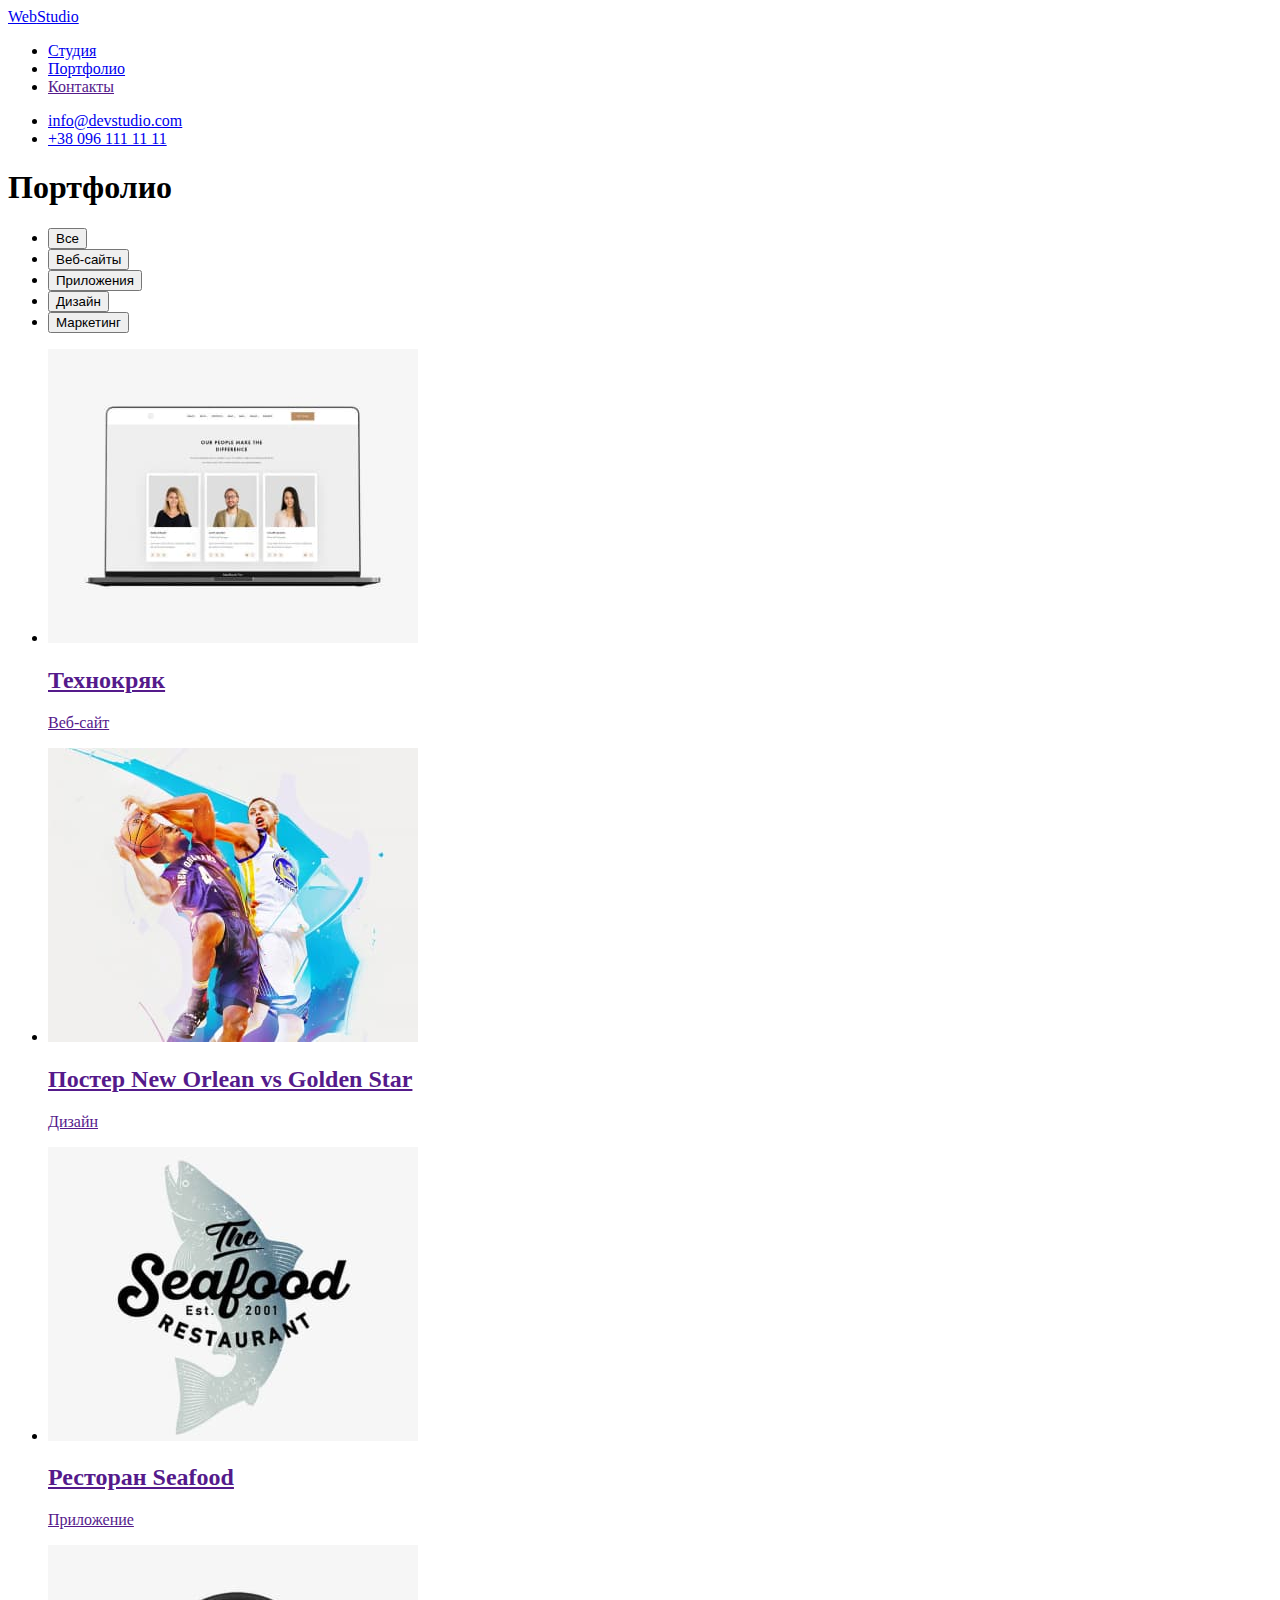
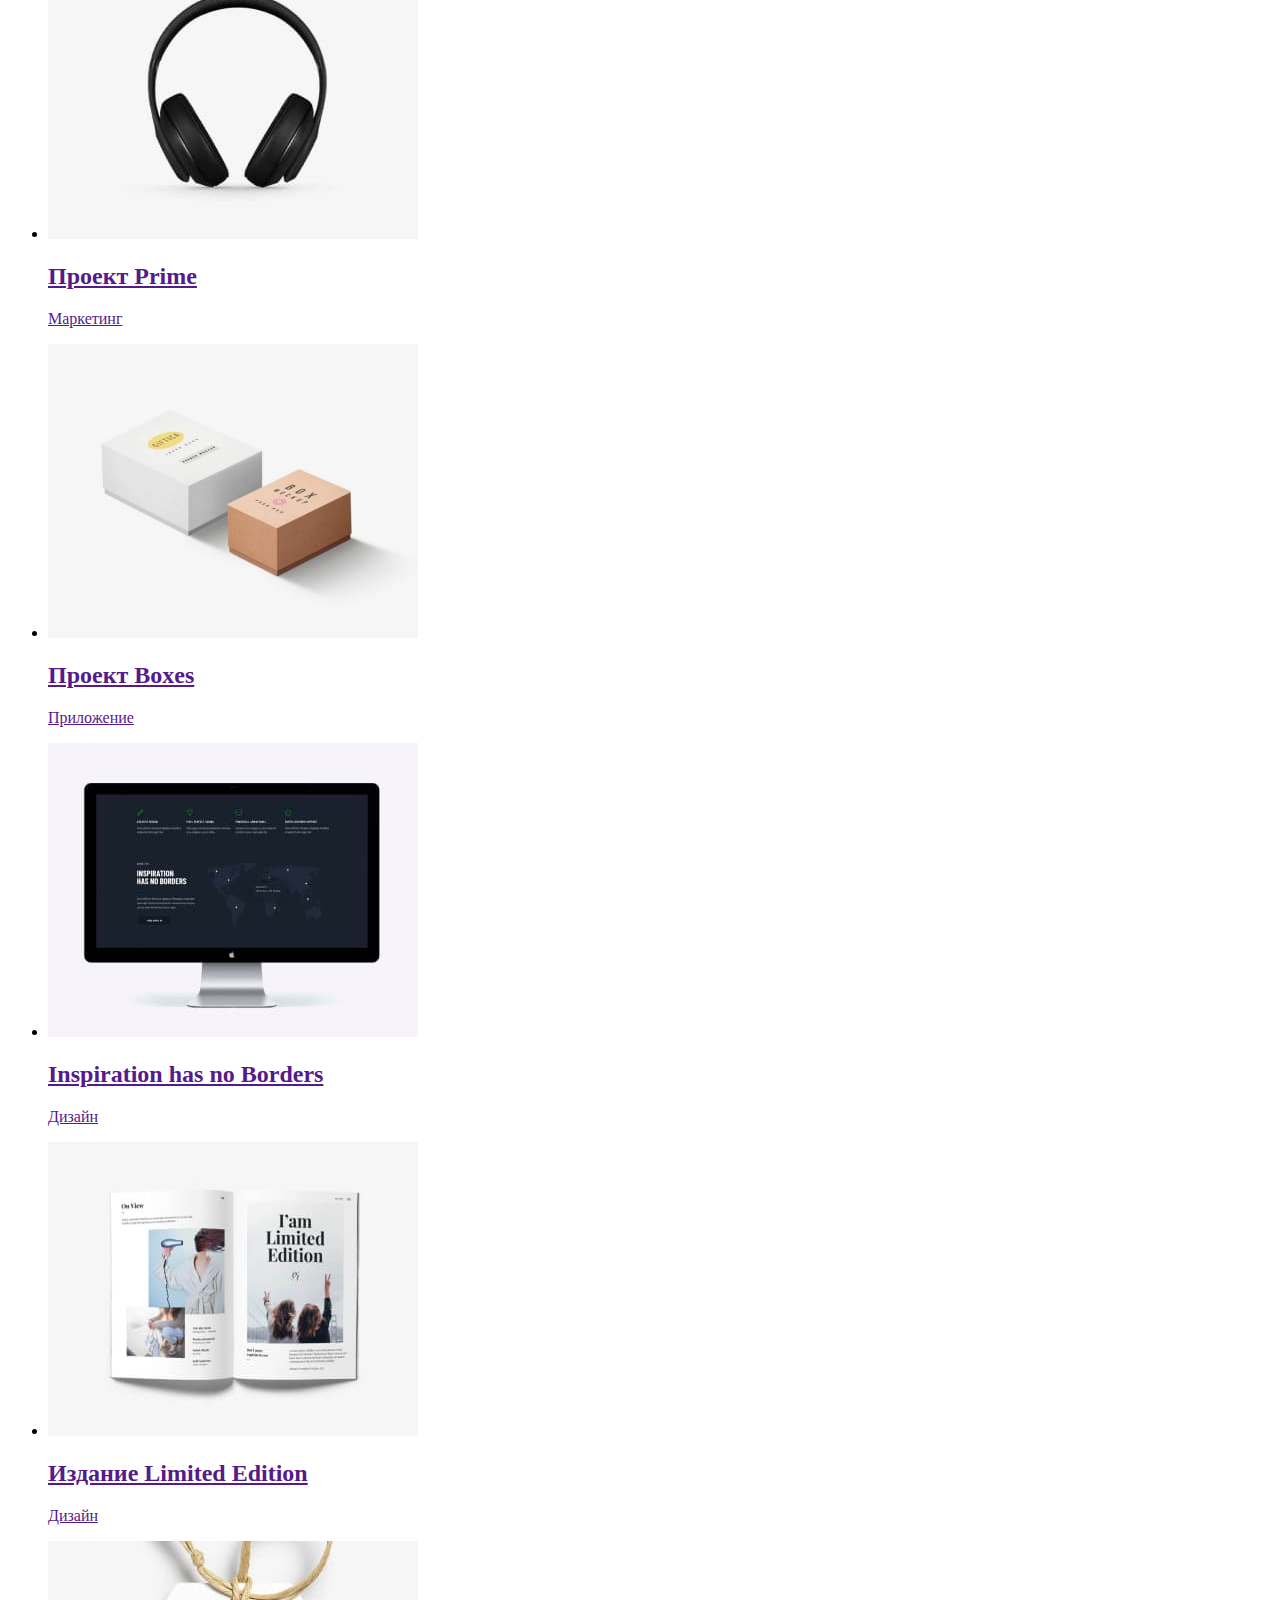
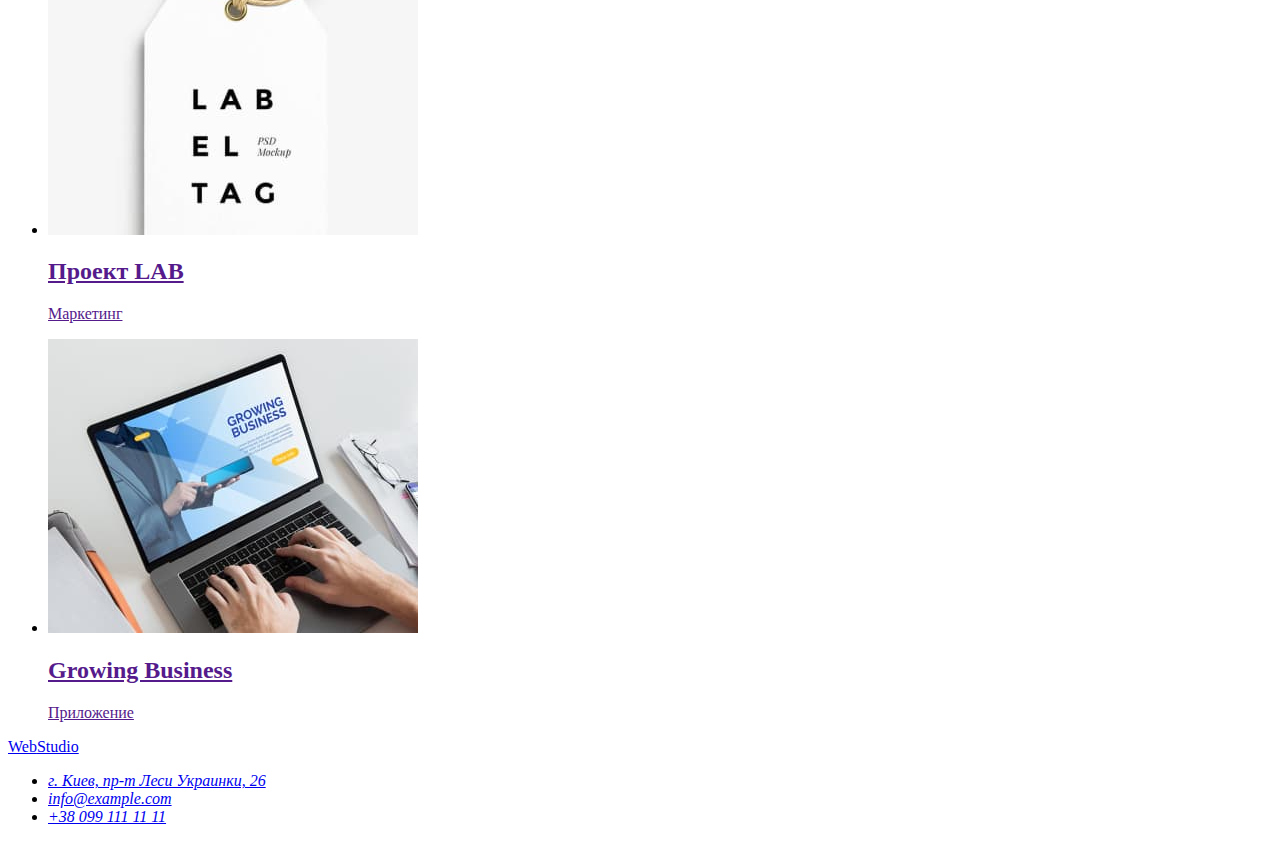
==== portfolio.html @ 1b25c37c "Расписано классы для всех элементов" ====
<!DOCTYPE html>
<html lang="ru">

<head>
    <meta charset="UTF-8">
    <meta http-equiv="X-UA-Compatible" content="IE=edge">
    <meta name="viewport" content="width=device-width, initial-scale=1.0">
    <title>WebStudio</title>
    <link rel="preconnect" href="https://fonts.googleapis.com">
    <link rel="preconnect" href="https://fonts.gstatic.com" crossorigin>
    <link
        href="https://fonts.googleapis.com/css2?family=Raleway:wght@700&family=Roboto:wght@400;500;700;900&display=swap"
        rel="stylesheet">
    <link rel="stylesheet" href="./css/index.css">

</head>

<header>
    <nav>
        <a href="./index.html" class="logo"><span class="logo-sab">Web</span>Studio</a>
        <ul class="nav">
            <li>
                <a href="./index.html">Студия</a>
            </li>
            <li>
                <a href="./portfolio.html">Портфолио</a>
            </li>
            <li>
                <a href="">Контакты</a>
            </li>
        </ul>
    </nav>

    <ul class="info-head">
        <li>
            <a href="mailto:info@devstudio.com">info@devstudio.com</a>
        </li>
        <li>
            <a href="tel:+380961111111">+38 096 111 11 11</a>
        </li>
    </ul>
</header>

<main>
    <h1 class="portf-title">Портфолио</h1>
    <ul>
        <li><button type="button" class="portf-button">Все</button></li>
        <li><button type="button" class="portf-button">Веб-сайты</button></li>
        <li><button type="button" class="portf-button">Приложения</button></li>
        <li><button type="button" class="portf-button">Дизайн</button></li>
        <li><button type="button" class="portf-button">Маркетинг</button></li>
    </ul>
    <ul class="portf-work">
        <li>
            <a href=""><img src="./images/port1.jpg" alt="Ноутбук">
            <h2 class="portf-work-title">Технокряк</h2>
            <p class="portf-work-text">Веб-сайт</p></a>
           
        </li>
        <li>
            <a href=""><img src="./images/port2.jpg" alt="Баскотболисты">
                <h2 class="portf-work-title">Постер New Orlean vs Golden Star</h2>
                <p class="portf-work-text">Дизайн</p>
            </a>
        </li>
        <li>
            <a href=""><img src="./images/port3.jpg" alt="Лосось">
                <h2 class="portf-work-title">Ресторан Seafood</h2>
                <p class="portf-work-text">Приложение</p>
            </a>
        </li>
        <li>
            <a href=""><img src="./images/port4.jpg" alt="Нуашники">
                <h2 class="portf-work-title">Проект Prime</h2>
                <p class="portf-work-text">Маркетинг</p>
            </a>
        </li>
        <li>
            <a href=""><img src="./images/port5.jpg" alt="Две коробки">
                <h2 class="portf-work-title">Проект Boxes</h2>
                <p class="portf-work-text">Приложение</p>
            </a>
        </li>
        <li>
            <a href=""><img src="./images/port6.jpg" alt="iMac">
                <h2 class="portf-work-title">Inspiration has no Borders</h2>
                <p class="portf-work-text">Дизайн</p>
            </a>
        </li>
        <li>
            <a href=""><img src="./images/port7.jpg" alt="Книга">
                <h2 class="portf-work-title">Издание Limited Edition</h2>
                <p class="portf-work-text">Дизайн</p>
            </a>
        </li>
        <li>
            <a href=""><img src="./images/port8.jpg" alt="Лейбочка">
                <h2 class="portf-work-title">Проект LAB</h2>
                <p class="portf-work-text">Маркетинг</p>
            </a>
        </li>
        <li>
            <a href=""><img src="./images/port9.jpg" alt="Ноутбук">
                <h2 class="portf-work-title">Growing Business</h2>
                <p class="portf-work-text">Приложение</p>
            </a>
        </li>
    </ul>
</main>

<footer>
<footer>
    <a href="./index.html" class="logo"><span class="logo-sab">Web</span>Studio</a>
    <address>
        <ul class="info-footer">
            <li>
                <a href="https://goo.gl/maps/7jGC1GVGxhmo8S818" target="_blank" rel="noopener noreferrer nofollow ">г.
                    Киев, пр-т Леси Украинки, 26</a>
            </li>
            <li>
                <a href="mailto:info@example.com">info@example.com</a>
            </li>
            <li>
                <a href="tel:+380991111111">+38 099 111 11 11</a>
            </li>
        </ul>
    </address>
</footer>
         
       
</html>
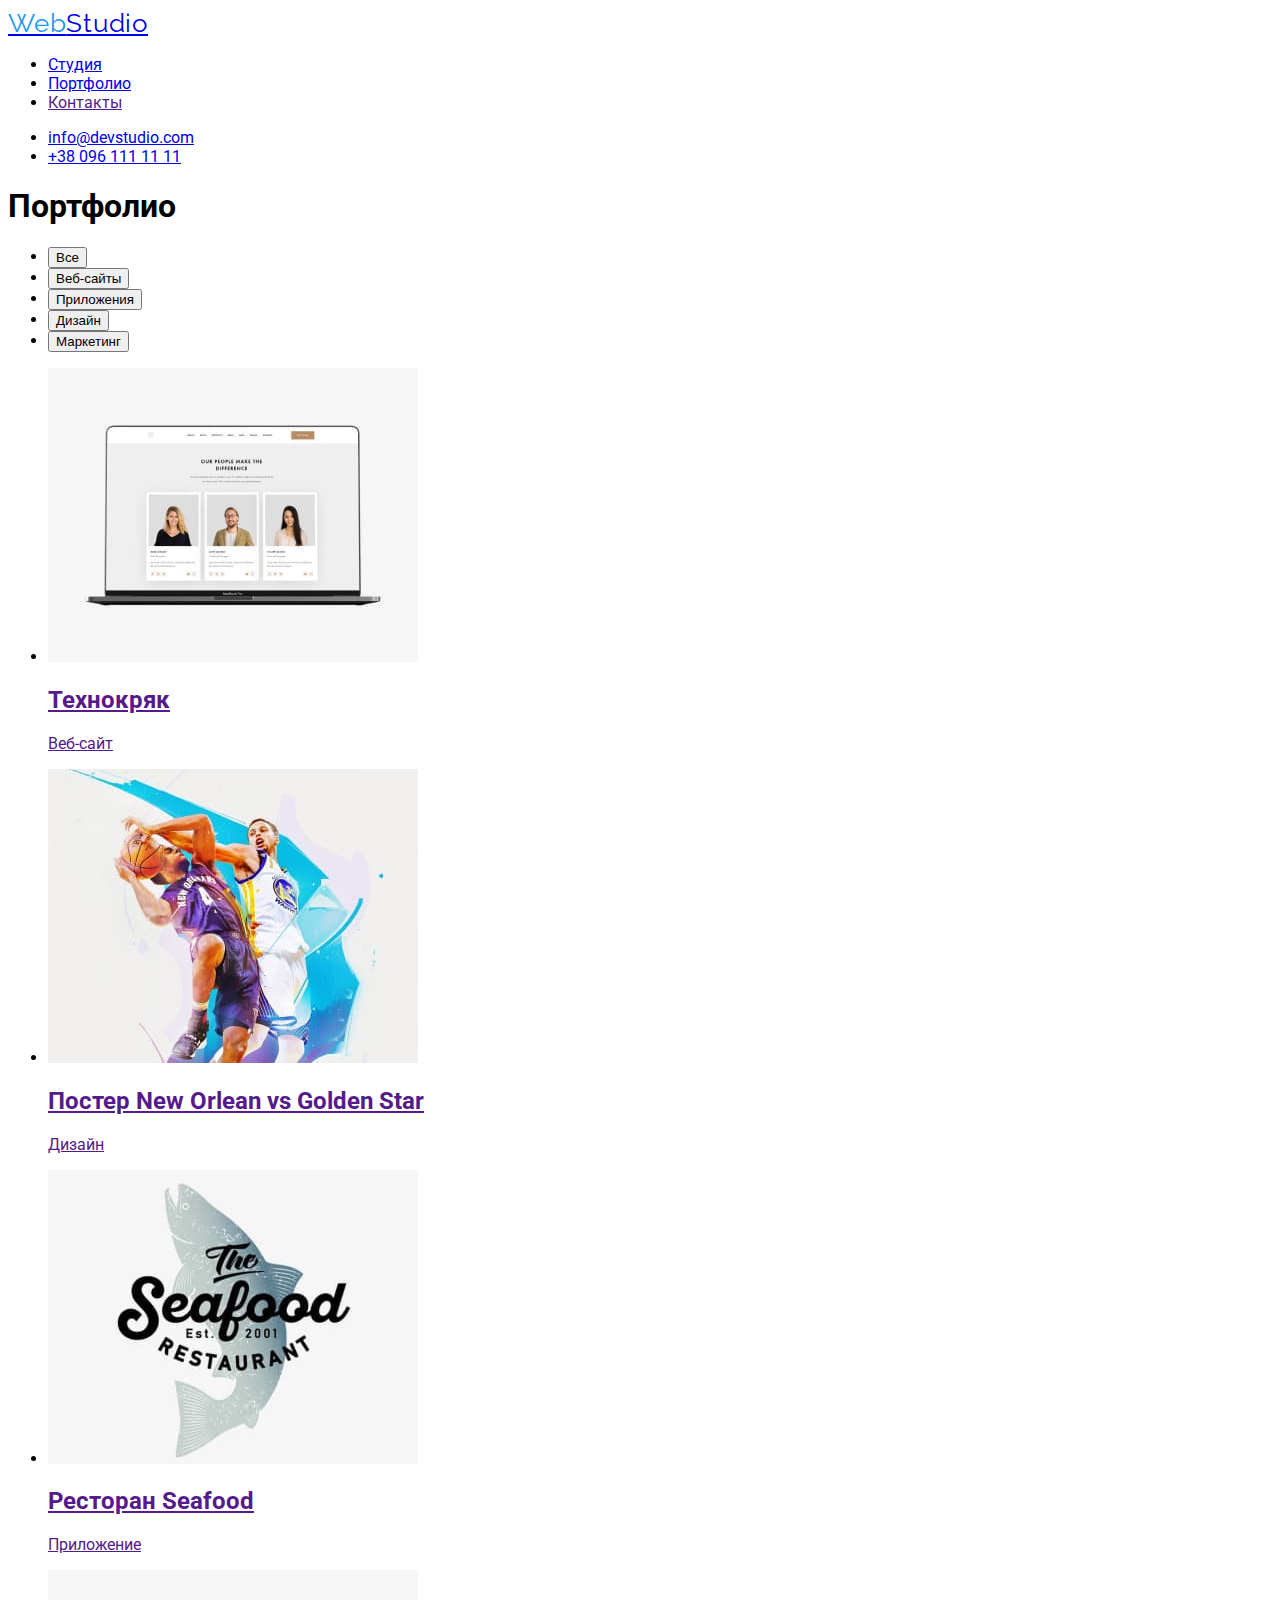
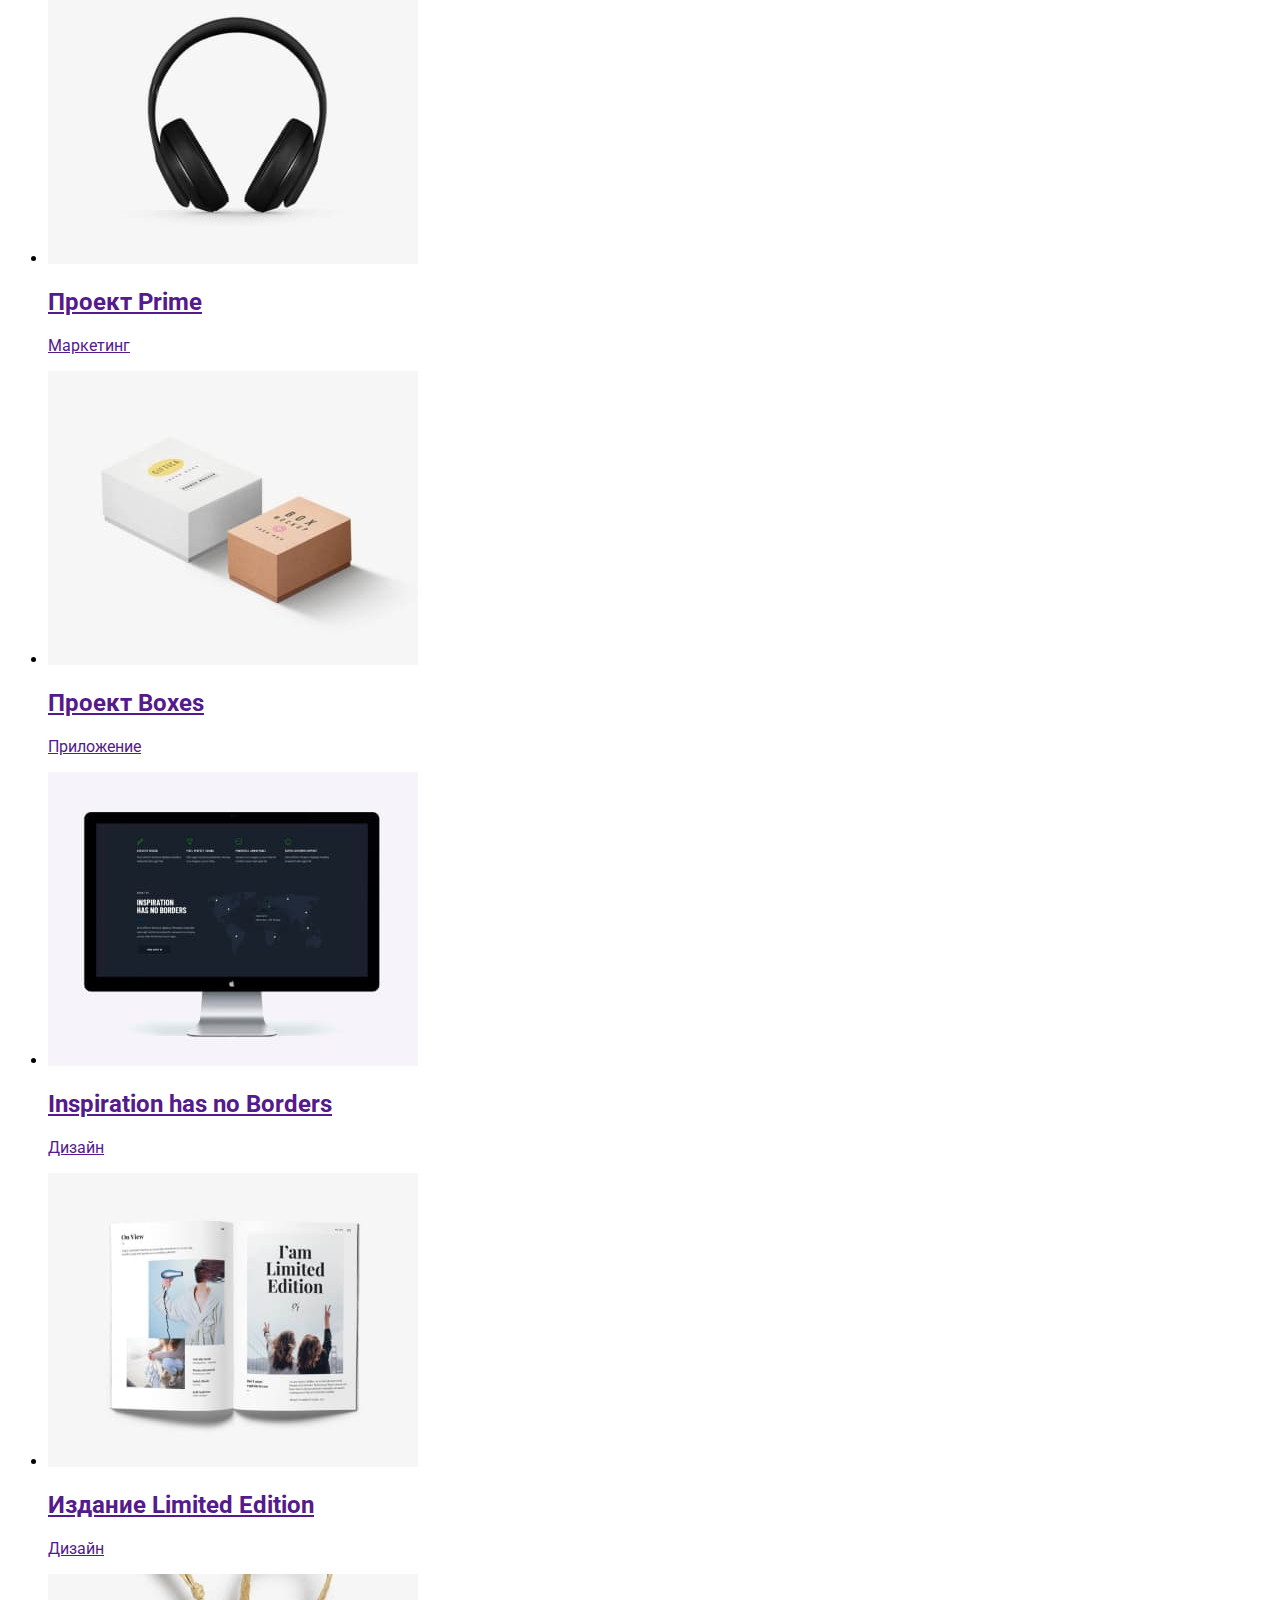
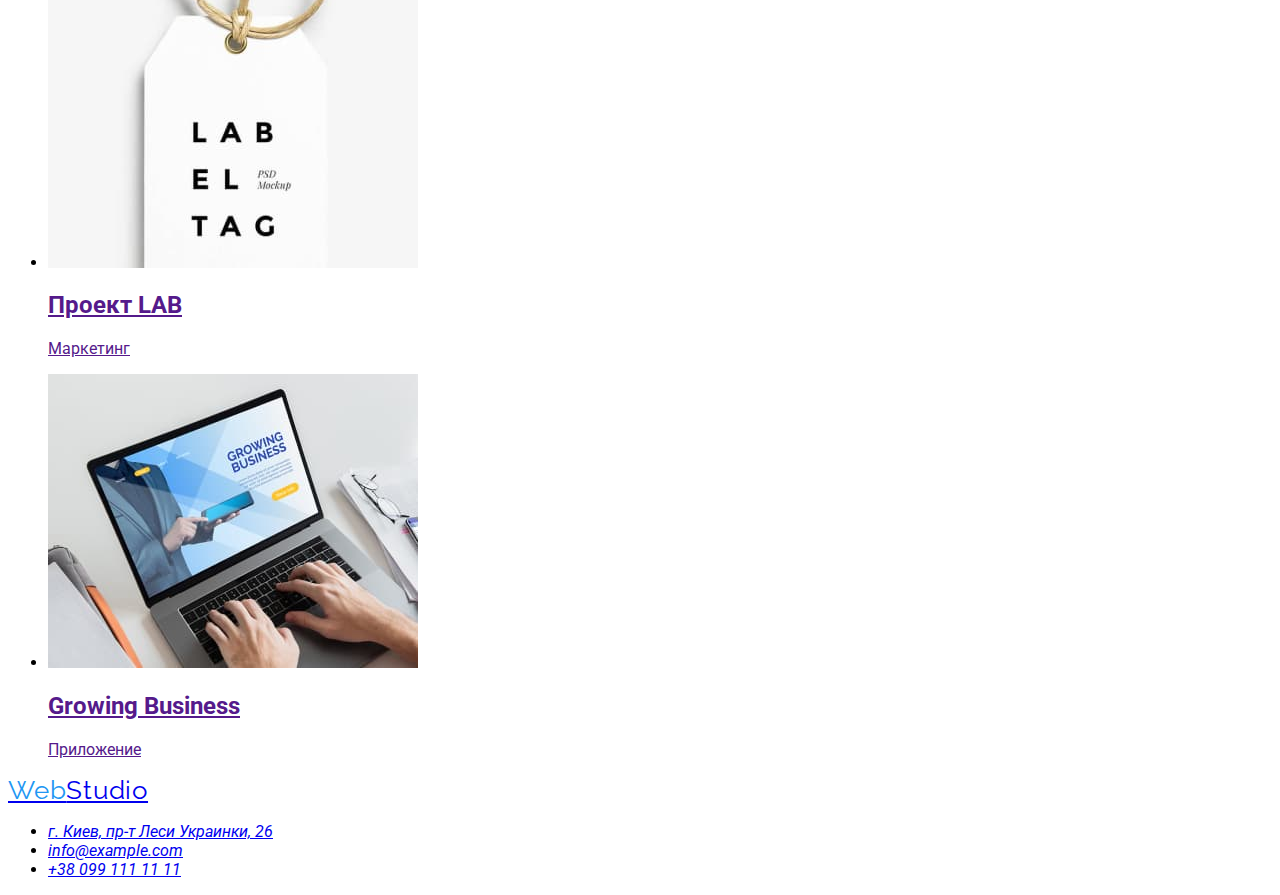
==== commit 9f1ece1d: "Добавление оформление для текстов и линков" ====
--- a/portfolio.html
+++ b/portfolio.html
@@ -11,7 +11,7 @@
     <link
         href="https://fonts.googleapis.com/css2?family=Raleway:wght@700&family=Roboto:wght@400;500;700;900&display=swap"
         rel="stylesheet">
-    <link rel="stylesheet" href="./css/index.css">
+    <link rel="stylesheet" href="./css/styles.css">
 
 </head>
 
--- a/css/styles.css
+++ b/css/styles.css
@@ -0,0 +1,16 @@
+body {
+  background-color: #fff;
+  font-family: 'Roboto', sans-serif;
+}
+.logo {
+  font-family: 'Raleway', sans-serif;
+  font-size: 26px;
+  line-height: calc(31 / 26);
+  letter-spacing: 0.03em;
+}
+.logo-sab {
+  color: #2196f3;
+}
+.link {
+  text-decoration: none;
+}
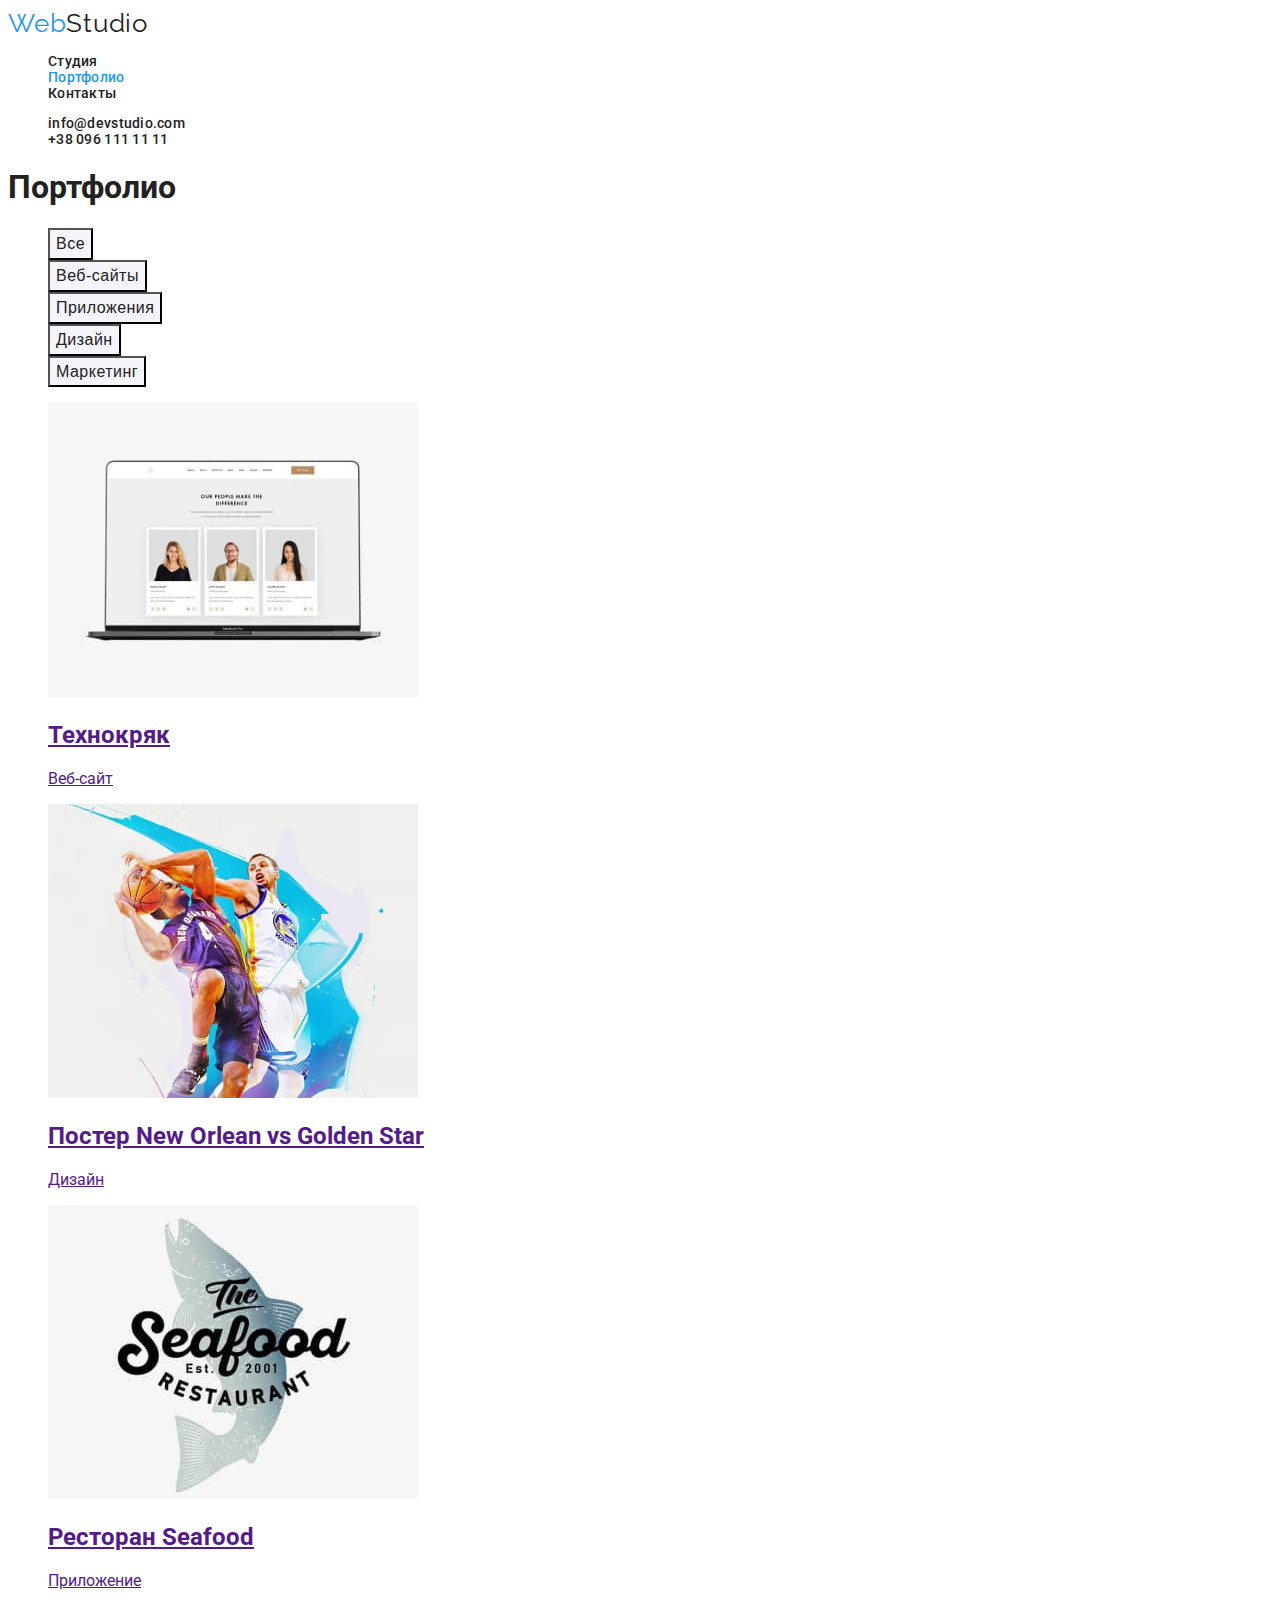
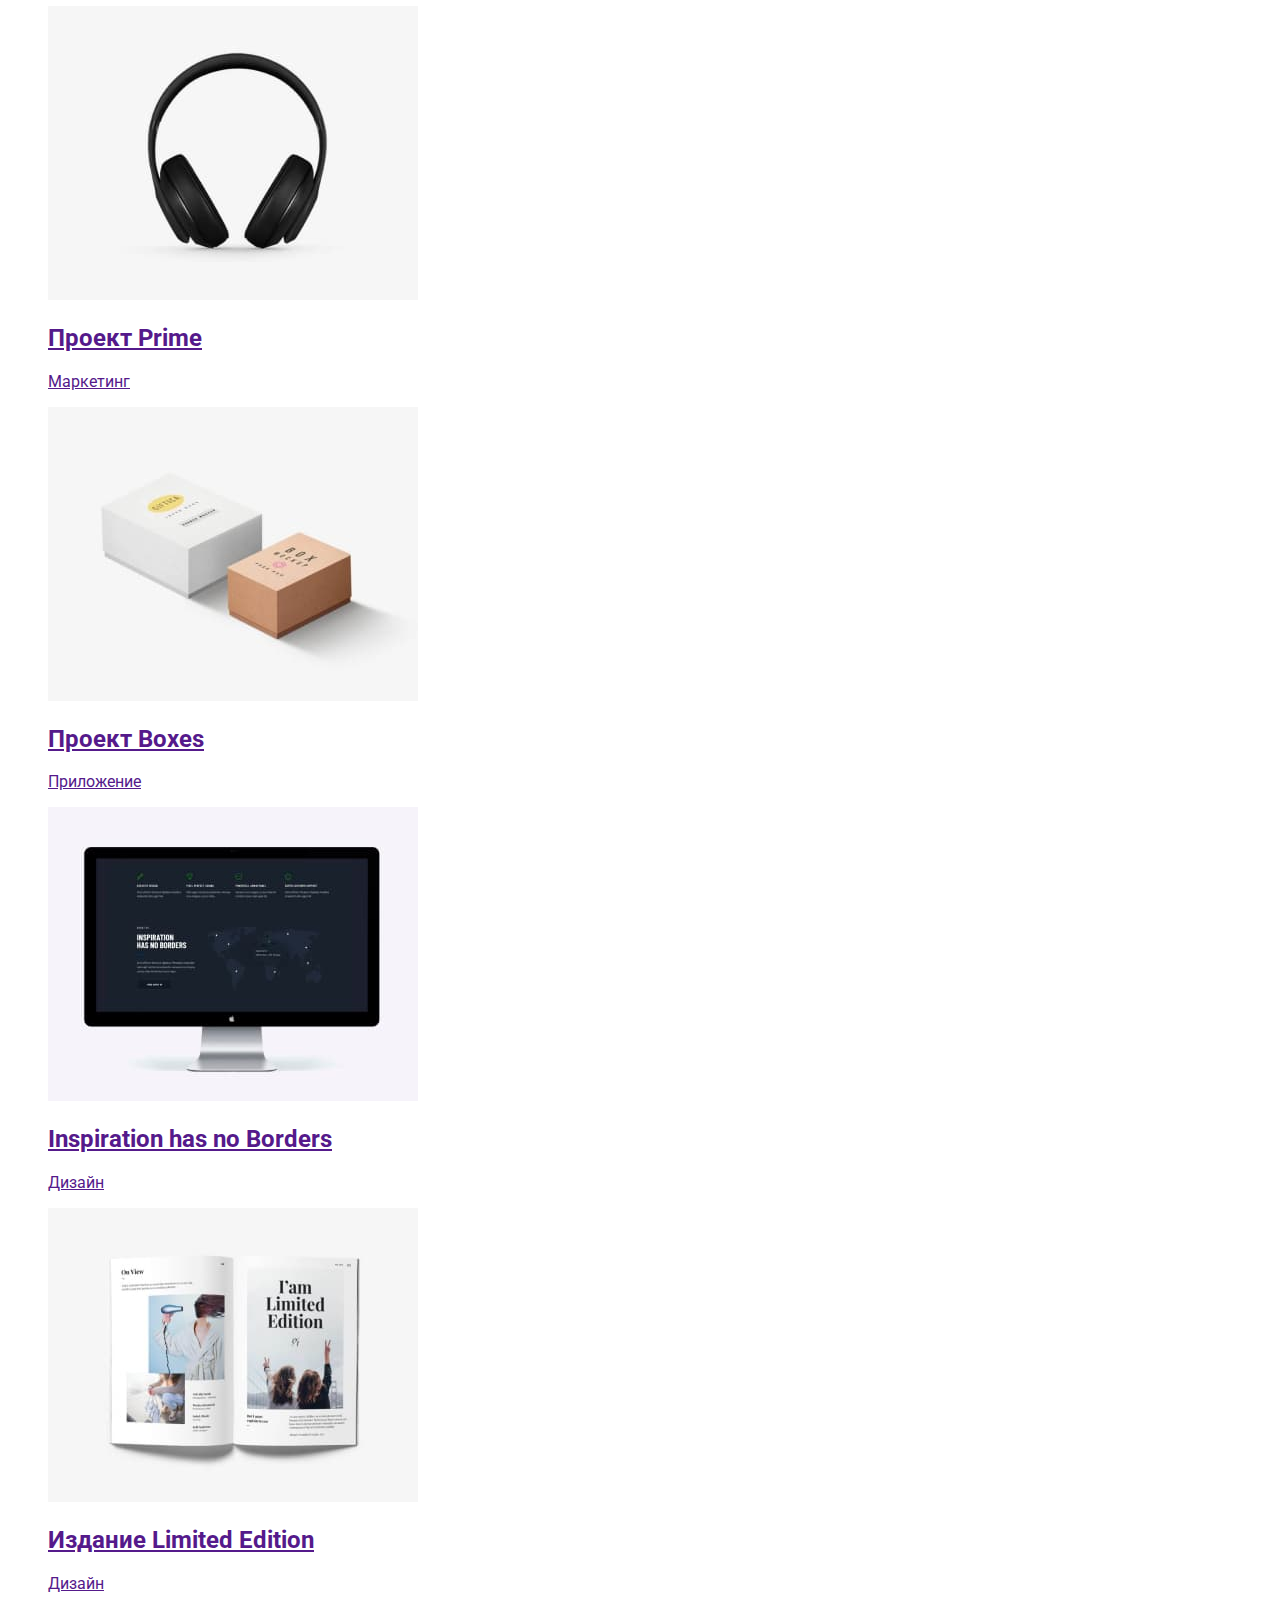
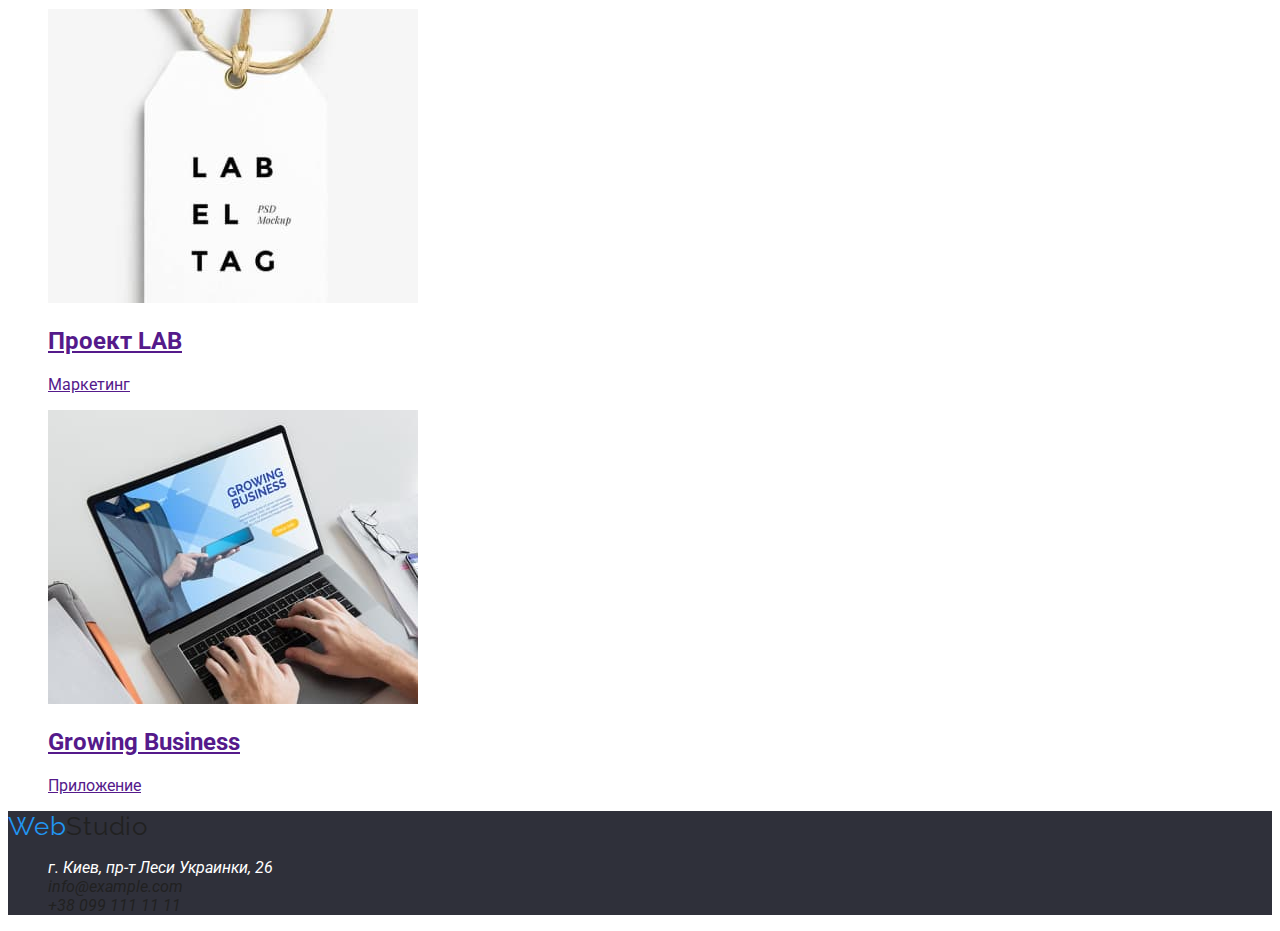
==== commit 3aecc13e: "Добавлены все классы в портфолио и прописан цвет" ====
--- a/portfolio.html
+++ b/portfolio.html
@@ -17,40 +17,40 @@
 
 <header>
     <nav>
-        <a href="./index.html" class="logo"><span class="logo-sab">Web</span>Studio</a>
-        <ul class="nav">
+        <a href="./index.html" class="logo link"><span class="logo-sab">Web</span>Studio</a>
+        <ul class="nav list">
             <li>
-                <a href="./index.html">Студия</a>
+                <a href="./index.html" class=" link">Студия</a>
             </li>
             <li>
-                <a href="./portfolio.html">Портфолио</a>
+                <a href="./portfolio.html" class="active-link link">Портфолио</a>
             </li>
             <li>
-                <a href="">Контакты</a>
+                <a href="" class="link">Контакты</a>
             </li>
         </ul>
     </nav>
 
-    <ul class="info-head">
+    <ul class="info-head list">
         <li>
-            <a href="mailto:info@devstudio.com">info@devstudio.com</a>
+            <a href="mailto:info@devstudio.com" class="link">info@devstudio.com</a>
         </li>
         <li>
-            <a href="tel:+380961111111">+38 096 111 11 11</a>
+            <a href="tel:+380961111111" class="link">+38 096 111 11 11</a>
         </li>
     </ul>
 </header>
 
 <main>
     <h1 class="portf-title">Портфолио</h1>
-    <ul>
+    <ul class="list">
         <li><button type="button" class="portf-button">Все</button></li>
         <li><button type="button" class="portf-button">Веб-сайты</button></li>
         <li><button type="button" class="portf-button">Приложения</button></li>
         <li><button type="button" class="portf-button">Дизайн</button></li>
         <li><button type="button" class="portf-button">Маркетинг</button></li>
     </ul>
-    <ul class="portf-work">
+    <ul class="portf-work list">
         <li>
             <a href=""><img src="./images/port1.jpg" alt="Ноутбук">
             <h2 class="portf-work-title">Технокряк</h2>
@@ -108,20 +108,20 @@
     </ul>
 </main>
 
-<footer>
-<footer>
-    <a href="./index.html" class="logo"><span class="logo-sab">Web</span>Studio</a>
+<footer class="footer">
+    <a href="./index.html" class="logo link"><span class="logo-sab">Web</span>Studio</a>
     <address>
-        <ul class="info-footer">
+        <ul class="footer-info list">
             <li>
-                <a href="https://goo.gl/maps/7jGC1GVGxhmo8S818" target="_blank" rel="noopener noreferrer nofollow ">г.
+                <a href="https://goo.gl/maps/7jGC1GVGxhmo8S818" class="footer-adress link" target="_blank"
+                    rel="noopener noreferrer nofollow ">г.
                     Киев, пр-т Леси Украинки, 26</a>
             </li>
             <li>
-                <a href="mailto:info@example.com">info@example.com</a>
+                <a href="mailto:info@example.com" class="link">info@example.com</a>
             </li>
             <li>
-                <a href="tel:+380991111111">+38 099 111 11 11</a>
+                <a href="tel:+380991111111" class="link">+38 099 111 11 11</a>
             </li>
         </ul>
     </address>
--- a/css/styles.css
+++ b/css/styles.css
@@ -1,16 +1,146 @@
+:root {
+  --active-html: #2196f3;
+  --logo-color: #000;
+  --link-main-color: #212121;
+  --main-button-txt: #fff;
+  --main-text-p: #757575;
+  --info-head: #757575;
+  --nav: #212121;
+  --footer-background-color: #2f303a;
+  --footer-adress: #fff;
+  --footer-info: rgba(255, 255, 255, 0.6);
+  --portf-button-txt: #212121;
+  --portf-button-background: #f5f4fa;
+}
+
 body {
   background-color: #fff;
   font-family: 'Roboto', sans-serif;
+  color: #212121;
 }
+
 .logo {
   font-family: 'Raleway', sans-serif;
   font-size: 26px;
   line-height: calc(31 / 26);
   letter-spacing: 0.03em;
+  color: var(--logo-color);
 }
+
 .logo-sab {
   color: #2196f3;
 }
+
 .link {
   text-decoration: none;
+  color: var(--link-main-color);
 }
+
+.active-link {
+  color: var(--active-html);
+}
+
+.nav {
+  font-weight: 500;
+  font-size: 14px;
+  line-height: calc(16 / 14);
+  letter-spacing: 0.02em;
+  color: var(--nav);
+}
+
+.info-head {
+  font-weight: 500;
+  font-size: 14px;
+  line-height: 16px;
+  letter-spacing: 0.02em;
+  color: var(--info-head);
+}
+
+.nav,
+.info-head {
+}
+
+.list {
+  list-style: none;
+}
+
+.hero {
+  background-color: #2f303a;
+}
+
+.hero-title {
+  font-weight: 900;
+  font-size: 44px;
+  line-height: 1.36;
+  text-align: center;
+  letter-spacing: 0.06em;
+  text-transform: uppercase;
+  color: #ffffff;
+}
+
+.main-button {
+  background-color: #2196f3;
+  color: var(--main-button-txt);
+  font-weight: 700;
+  font-size: 16px;
+  line-height: 1.87;
+  letter-spacing: 0.06em;
+}
+
+.title {
+  font-weight: 700;
+  font-size: 36px;
+  line-height: calc(42 / 36);
+  text-align: center;
+  letter-spacing: 0.03em;
+}
+
+.main-benefits-title {
+  font-weight: 700;
+  font-size: 14px;
+  line-height: calc(16 / 14);
+  letter-spacing: 0.03em;
+  text-transform: uppercase;
+}
+
+.main-benefits-text {
+  font-size: 14px;
+  line-height: 1.71;
+  letter-spacing: 0.03em;
+  color: var(--main-text-p);
+}
+
+.main-team-title {
+  font-weight: 500;
+  font-size: 16px;
+  line-height: calc(19 / 16);
+}
+
+.main-team-text {
+  font-size: 16px;
+  line-height: calc(19 / 16);
+  letter-spacing: 0.03em;
+  color: var(--main-text-p);
+}
+
+.footer {
+  background-color: var(--footer-background-color);
+}
+
+.footer-adress {
+  color: var(--footer-adress);
+}
+
+.footer-info {
+  color: var(--footer-info);
+}
+
+.portf-button {
+  font-weight: 500;
+  font-size: 16px;
+  line-height: 1.62;
+  text-align: center;
+  letter-spacing: 0.03em;
+  color: var(--portf-button-txt);
+  background-color: var(--portf-button-background);
+}
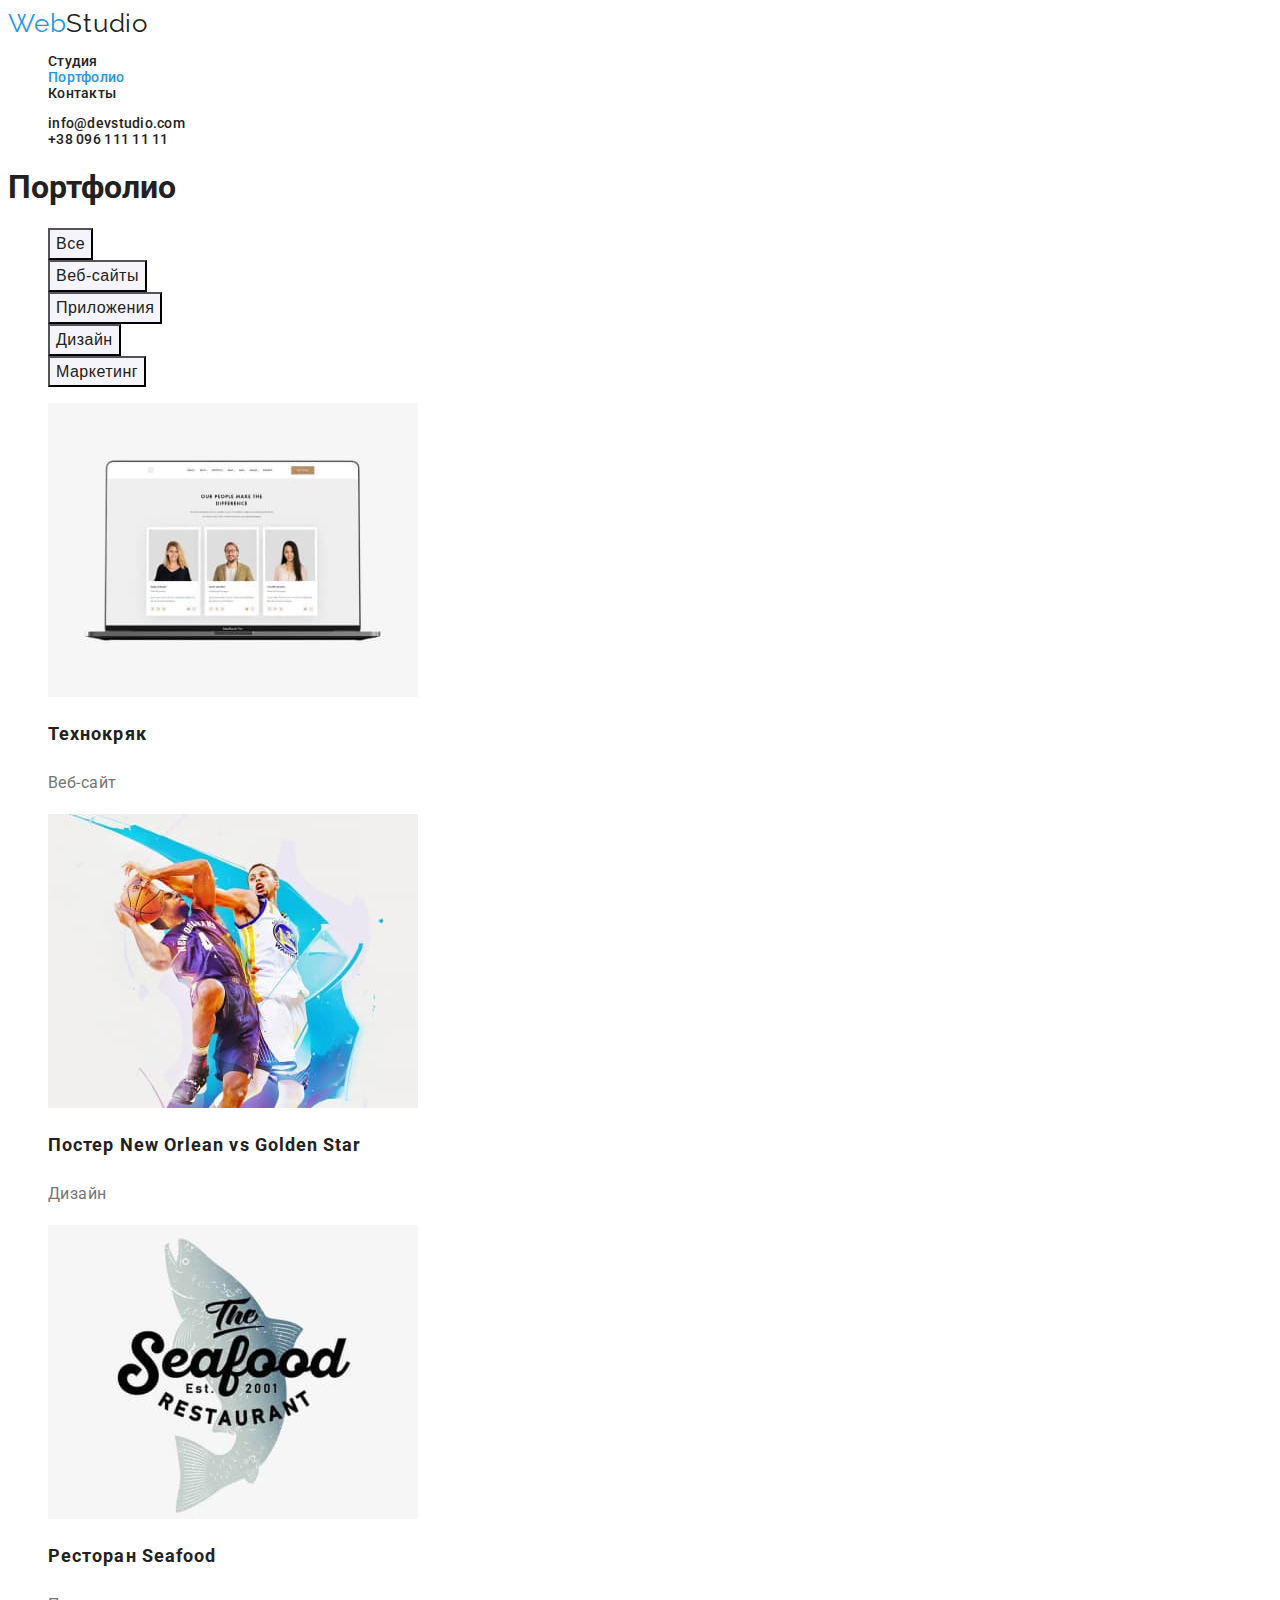
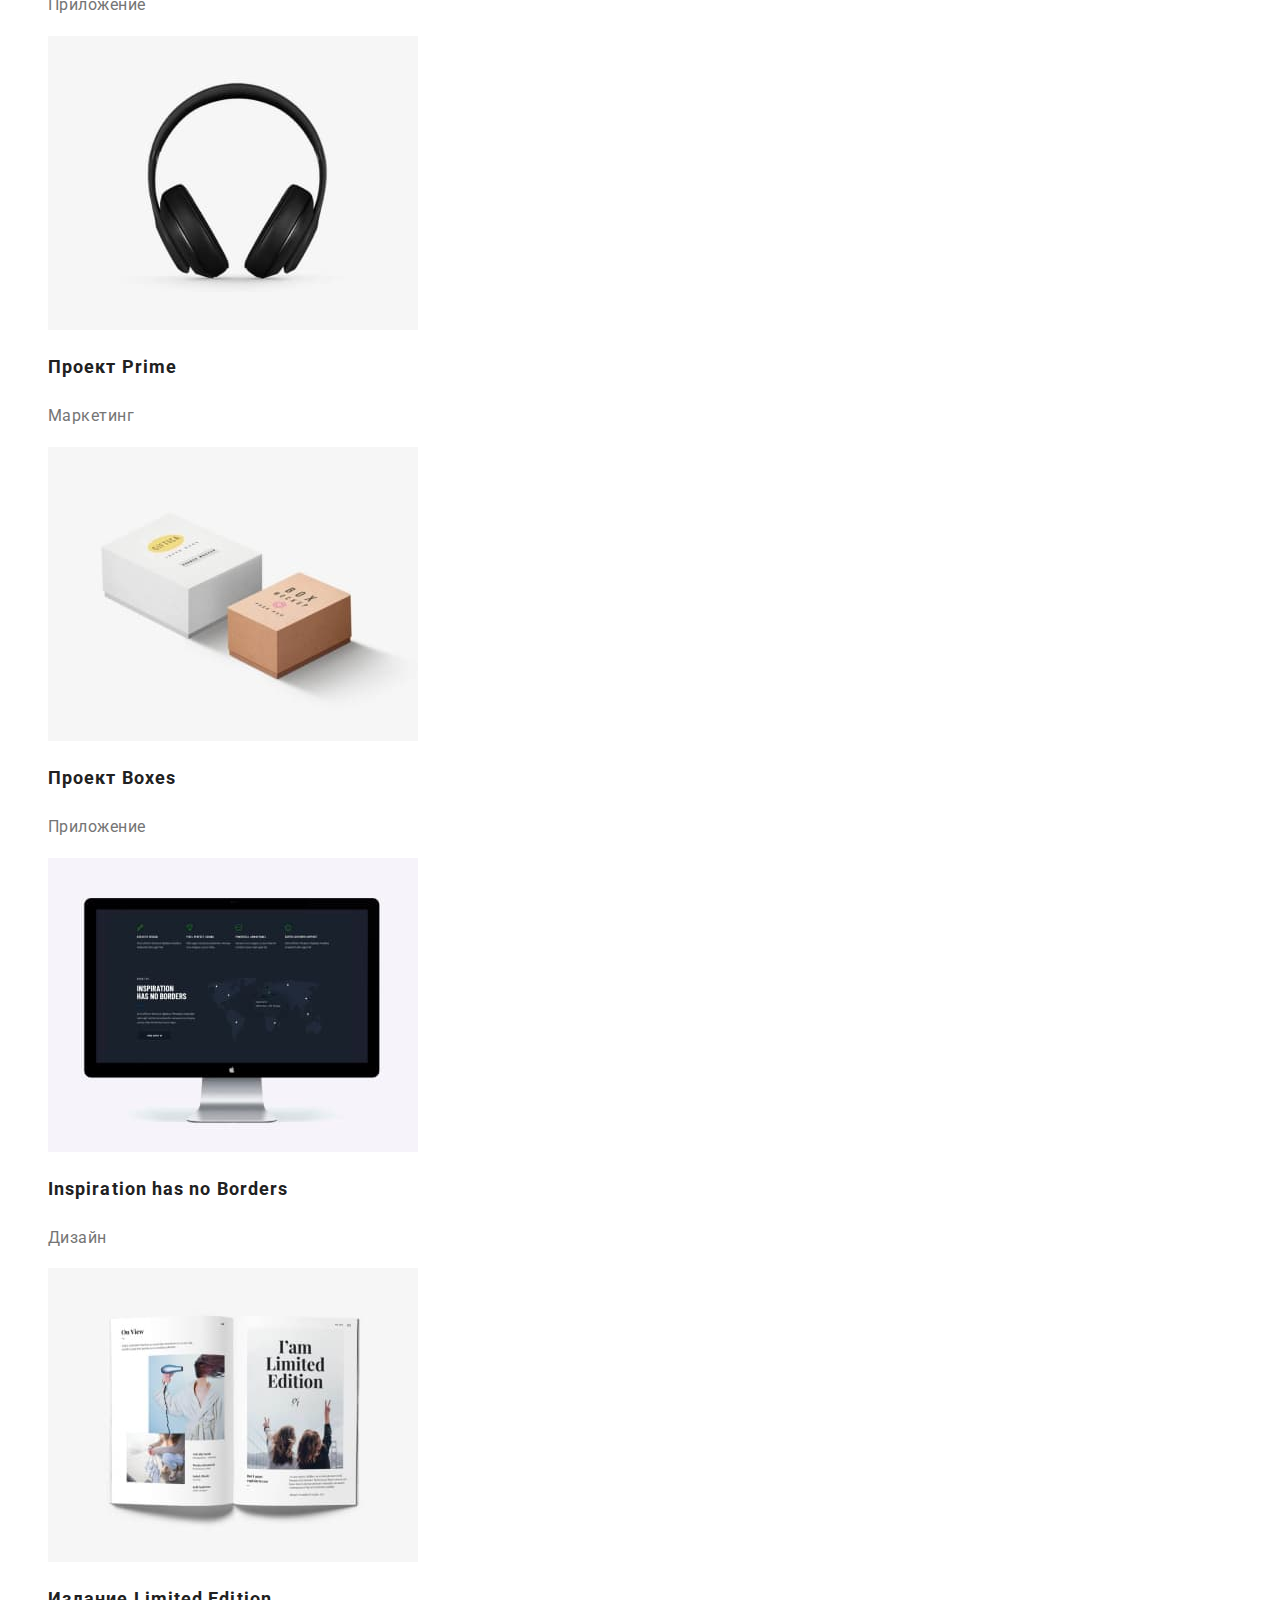
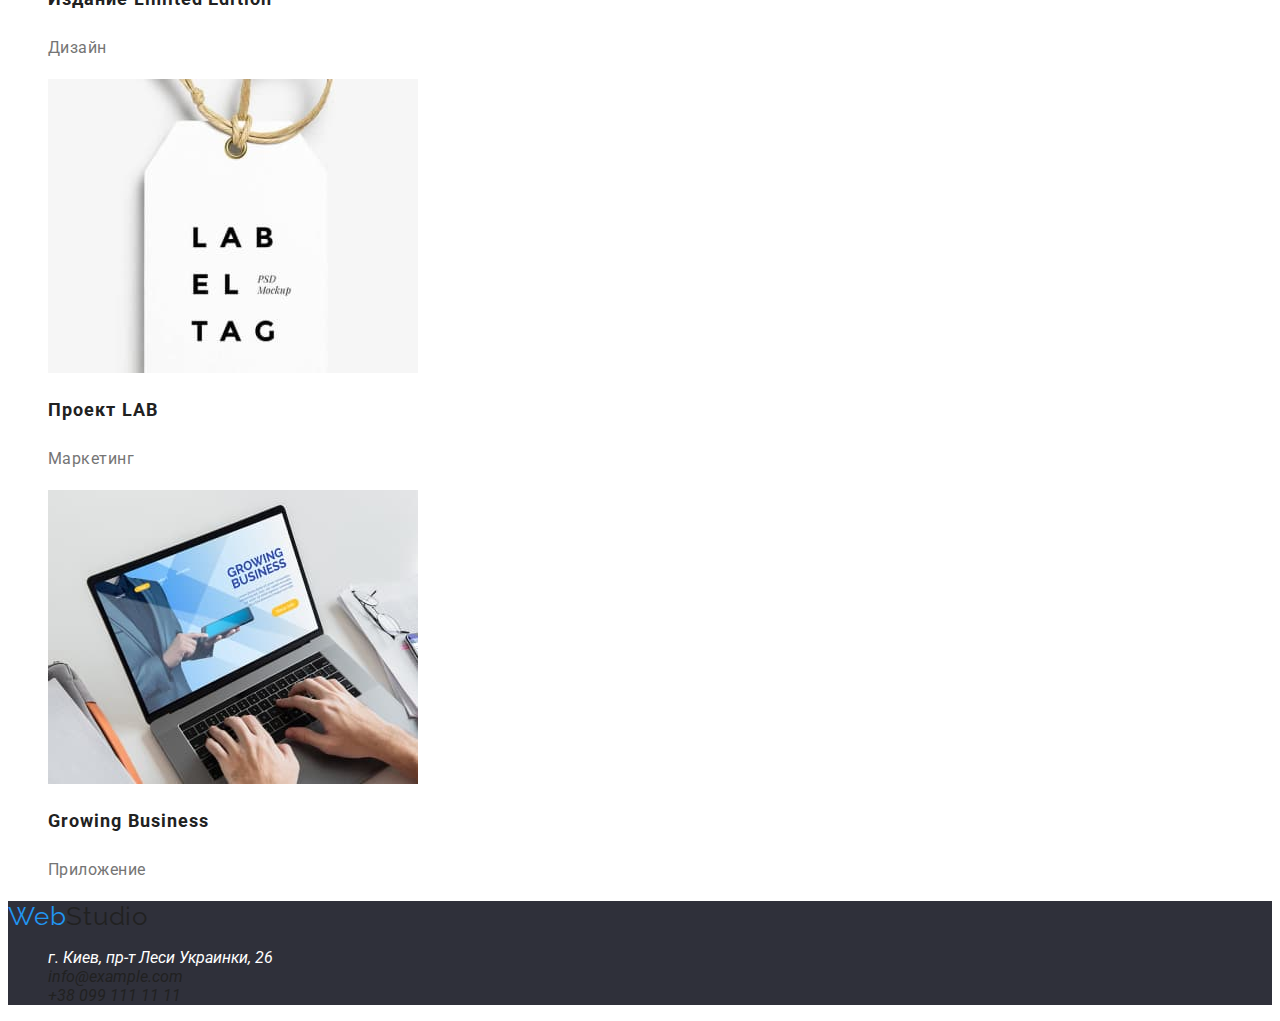
==== commit 216db86f: "Добавлены шрифты и цвета" ====
--- a/portfolio.html
+++ b/portfolio.html
@@ -52,55 +52,55 @@
     </ul>
     <ul class="portf-work list">
         <li>
-            <a href=""><img src="./images/port1.jpg" alt="Ноутбук">
+            <a href="" class="link"><img src="./images/port1.jpg" alt="Ноутбук">
             <h2 class="portf-work-title">Технокряк</h2>
             <p class="portf-work-text">Веб-сайт</p></a>
            
         </li>
         <li>
-            <a href=""><img src="./images/port2.jpg" alt="Баскотболисты">
+            <a href="" class="link"><img src="./images/port2.jpg" alt="Баскотболисты">
                 <h2 class="portf-work-title">Постер New Orlean vs Golden Star</h2>
                 <p class="portf-work-text">Дизайн</p>
             </a>
         </li>
         <li>
-            <a href=""><img src="./images/port3.jpg" alt="Лосось">
+            <a href="" class="link"><img src="./images/port3.jpg" alt="Лосось">
                 <h2 class="portf-work-title">Ресторан Seafood</h2>
                 <p class="portf-work-text">Приложение</p>
             </a>
         </li>
         <li>
-            <a href=""><img src="./images/port4.jpg" alt="Нуашники">
+            <a href="" class="link"><img src="./images/port4.jpg" alt="Нуашники">
                 <h2 class="portf-work-title">Проект Prime</h2>
                 <p class="portf-work-text">Маркетинг</p>
             </a>
         </li>
         <li>
-            <a href=""><img src="./images/port5.jpg" alt="Две коробки">
+            <a href="" class="link"><img src="./images/port5.jpg" alt="Две коробки">
                 <h2 class="portf-work-title">Проект Boxes</h2>
                 <p class="portf-work-text">Приложение</p>
             </a>
         </li>
         <li>
-            <a href=""><img src="./images/port6.jpg" alt="iMac">
+            <a href="" class="link"><img src="./images/port6.jpg" alt="iMac">
                 <h2 class="portf-work-title">Inspiration has no Borders</h2>
                 <p class="portf-work-text">Дизайн</p>
             </a>
         </li>
         <li>
-            <a href=""><img src="./images/port7.jpg" alt="Книга">
+            <a href="" class="link"><img src="./images/port7.jpg" alt="Книга">
                 <h2 class="portf-work-title">Издание Limited Edition</h2>
                 <p class="portf-work-text">Дизайн</p>
             </a>
         </li>
         <li>
-            <a href=""><img src="./images/port8.jpg" alt="Лейбочка">
+            <a href="" class="link"><img src="./images/port8.jpg" alt="Лейбочка">
                 <h2 class="portf-work-title">Проект LAB</h2>
                 <p class="portf-work-text">Маркетинг</p>
             </a>
         </li>
         <li>
-            <a href=""><img src="./images/port9.jpg" alt="Ноутбук">
+            <a href="" class="link"><img src="./images/port9.jpg" alt="Ноутбук">
                 <h2 class="portf-work-title">Growing Business</h2>
                 <p class="portf-work-text">Приложение</p>
             </a>
--- a/css/styles.css
+++ b/css/styles.css
@@ -11,6 +11,9 @@
   --footer-info: rgba(255, 255, 255, 0.6);
   --portf-button-txt: #212121;
   --portf-button-background: #f5f4fa;
+  --portf-work-title: #212121;
+  --portf-work-text: #757575;
+  --link-focus: #2196f3;
 }
 
 body {
@@ -56,14 +59,29 @@
   color: var(--info-head);
 }
 
-.nav,
-.info-head {
+.nav li:hover,
+.info-head li:hover,
+.nav li:focus,
+.info-head li:focus {
+  color: var(--link-focus);
 }
 
 .list {
   list-style: none;
 }
 
+.footer {
+  background-color: var(--footer-background-color);
+}
+
+.footer-adress {
+  color: var(--footer-adress);
+}
+
+.footer-info {
+  color: var(--footer-info);
+}
+/*---------------------------------MAIN----------------------------------------*/
 .hero {
   background-color: #2f303a;
 }
@@ -123,17 +141,7 @@
   color: var(--main-text-p);
 }
 
-.footer {
-  background-color: var(--footer-background-color);
-}
-
-.footer-adress {
-  color: var(--footer-adress);
-}
-
-.footer-info {
-  color: var(--footer-info);
-}
+/*------------------------PORTFOLIO---------------------*/
 
 .portf-button {
   font-weight: 500;
@@ -144,3 +152,18 @@
   color: var(--portf-button-txt);
   background-color: var(--portf-button-background);
 }
+
+.portf-work-title {
+  font-weight: 700;
+  font-size: 18px;
+  line-height: 2;
+  letter-spacing: 0.06em;
+  color: var(--portf-work-title);
+}
+
+.portf-work-text {
+  font-size: 16px;
+  line-height: 1.87;
+  letter-spacing: 0.03em;
+  color: var(--portf-work-text);
+}
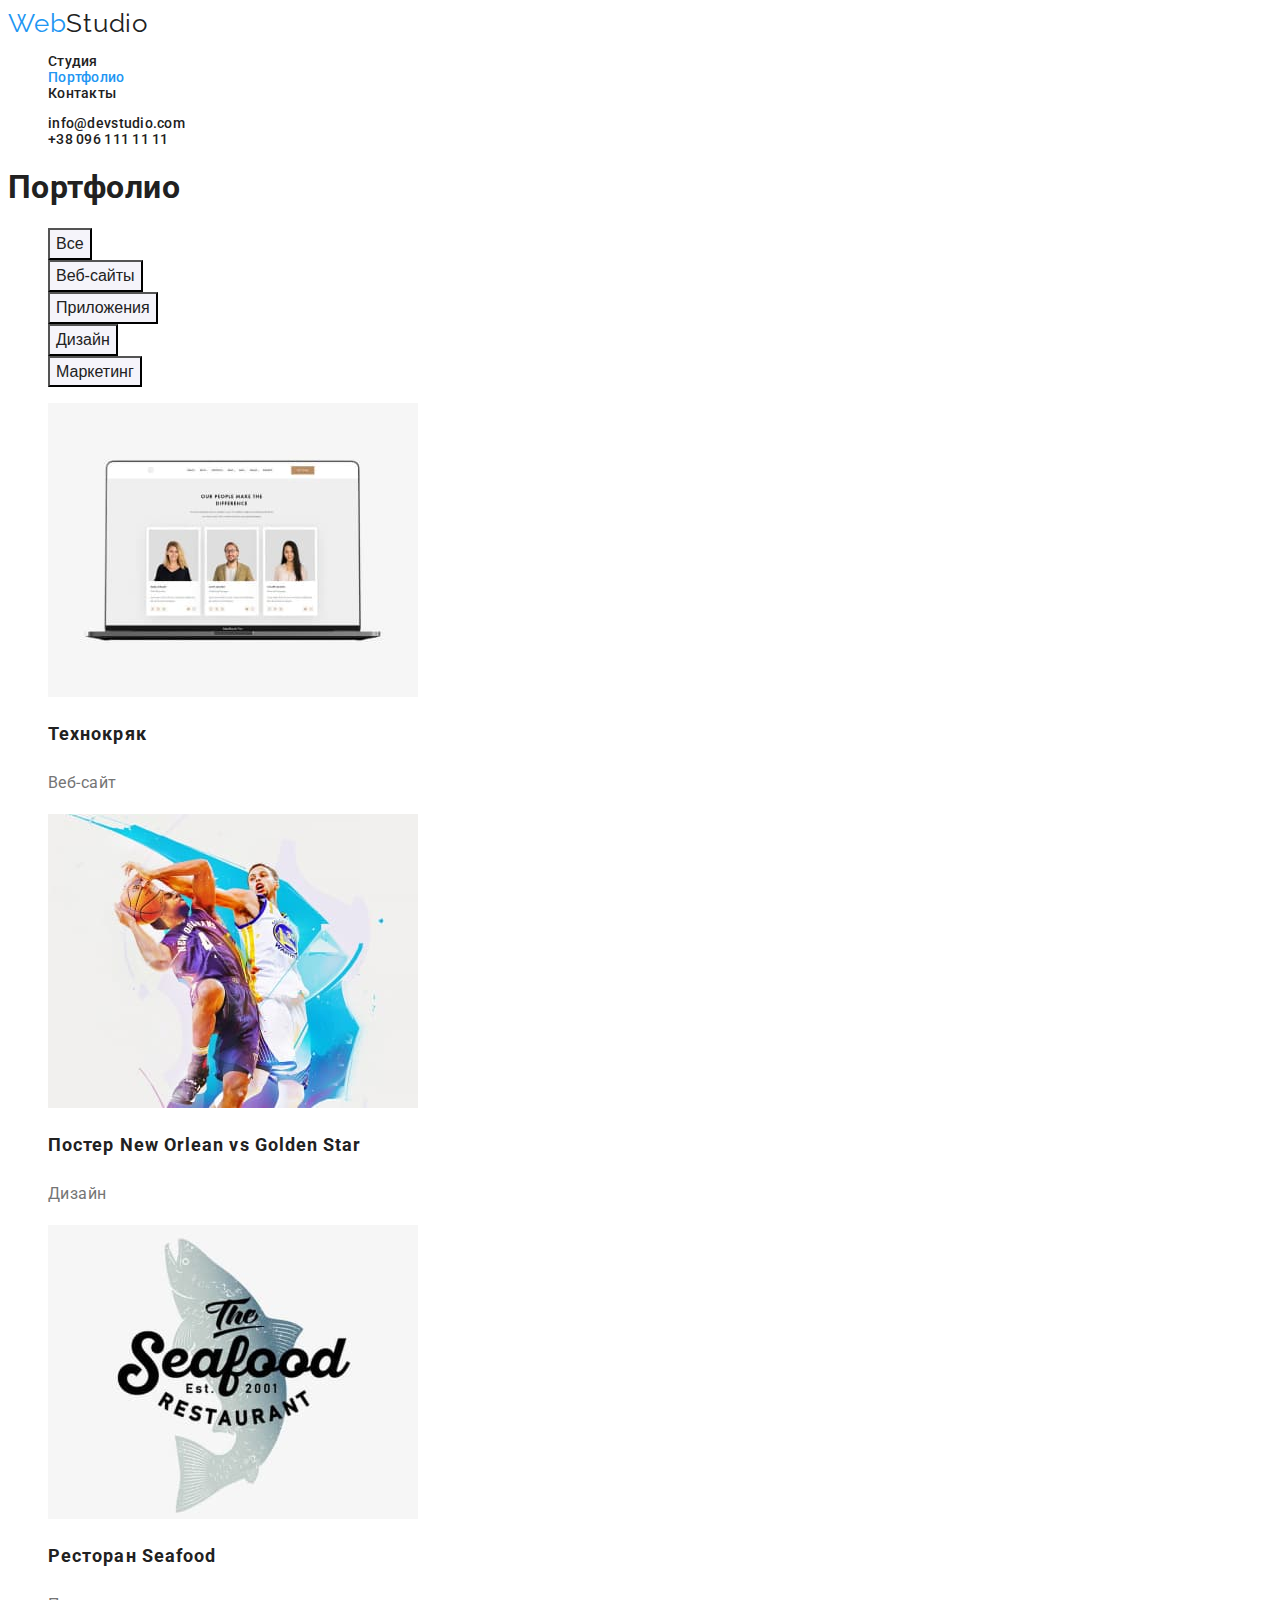
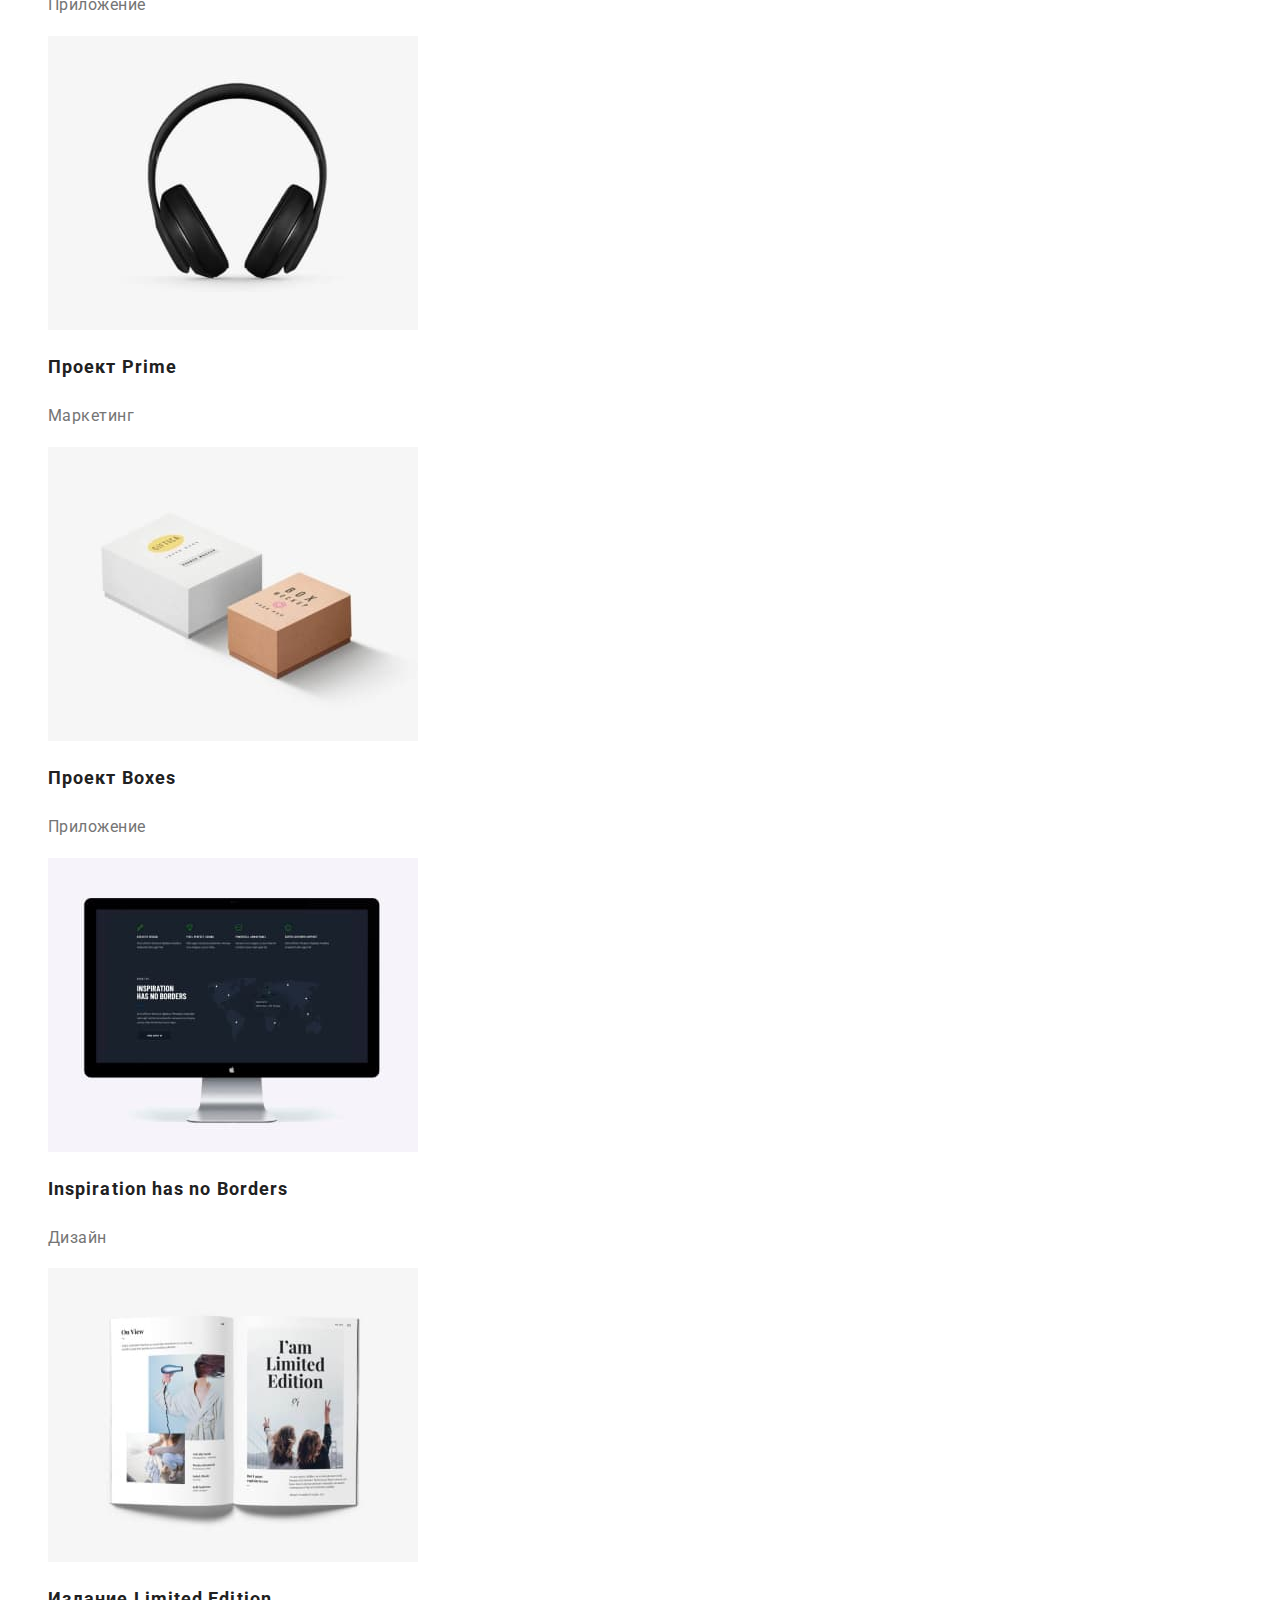
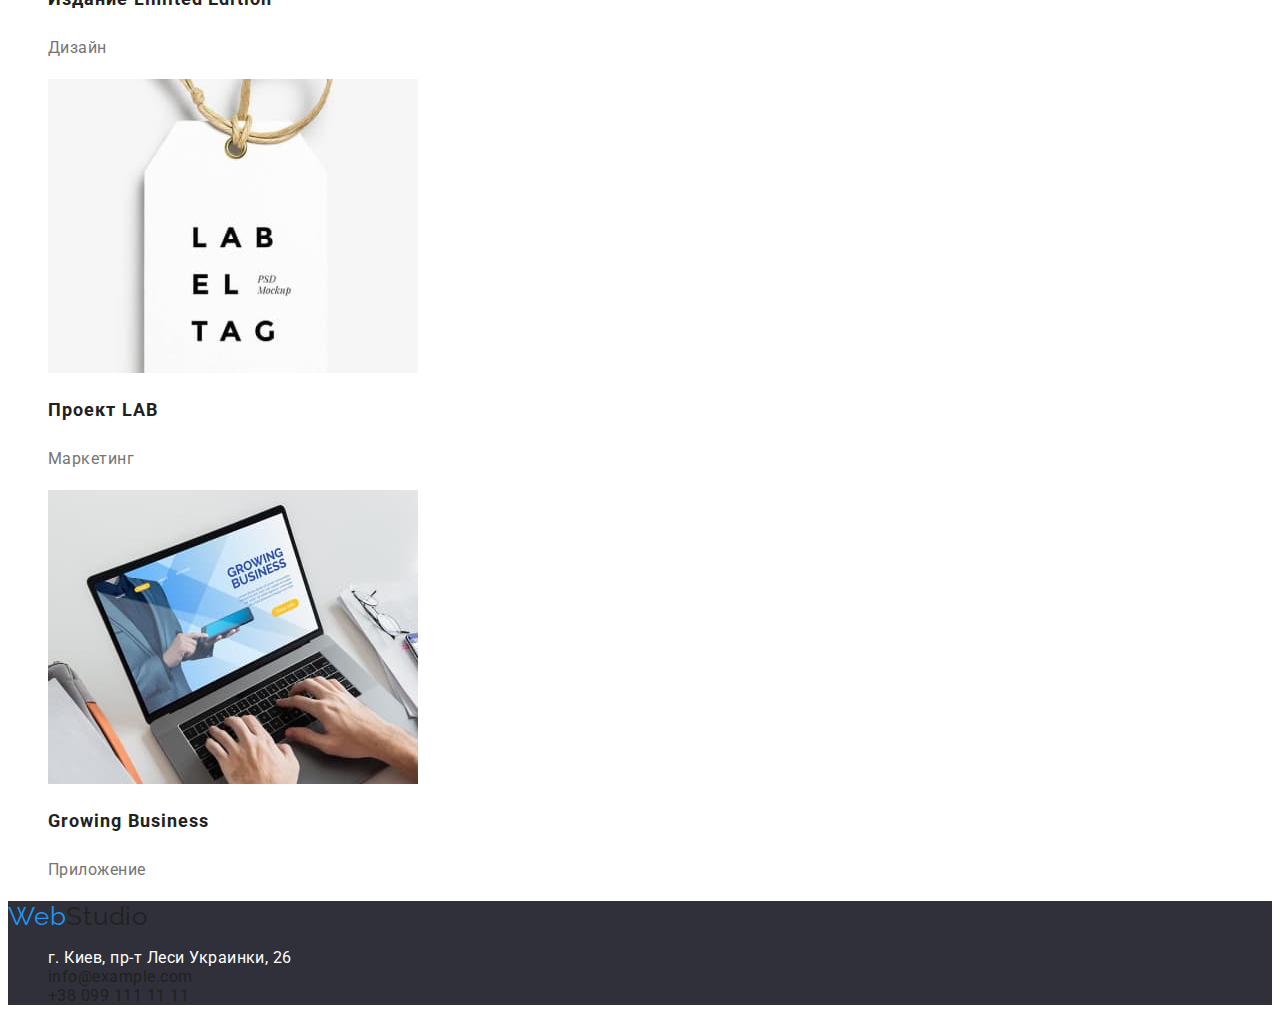
==== commit 3c64c424: "Добавлены размеры для фото и поинтер для кнопок" ====
--- a/portfolio.html
+++ b/portfolio.html
@@ -52,55 +52,55 @@
     </ul>
     <ul class="portf-work list">
         <li>
-            <a href="" class="link"><img src="./images/port1.jpg" alt="Ноутбук">
+            <a href="" class="link"><img src="./images/port1.jpg" alt="Ноутбук" width="370">
             <h2 class="portf-work-title">Технокряк</h2>
             <p class="portf-work-text">Веб-сайт</p></a>
            
         </li>
         <li>
-            <a href="" class="link"><img src="./images/port2.jpg" alt="Баскотболисты">
+            <a href="" class="link"><img src="./images/port2.jpg" alt="Баскотболисты" width="370">
                 <h2 class="portf-work-title">Постер New Orlean vs Golden Star</h2>
                 <p class="portf-work-text">Дизайн</p>
             </a>
         </li>
         <li>
-            <a href="" class="link"><img src="./images/port3.jpg" alt="Лосось">
+            <a href="" class="link"><img src="./images/port3.jpg" alt="Лосось" width="370">
                 <h2 class="portf-work-title">Ресторан Seafood</h2>
                 <p class="portf-work-text">Приложение</p>
             </a>
         </li>
         <li>
-            <a href="" class="link"><img src="./images/port4.jpg" alt="Нуашники">
+            <a href="" class="link"><img src="./images/port4.jpg" alt="Нуашники" width="370">
                 <h2 class="portf-work-title">Проект Prime</h2>
                 <p class="portf-work-text">Маркетинг</p>
             </a>
         </li>
         <li>
-            <a href="" class="link"><img src="./images/port5.jpg" alt="Две коробки">
+            <a href="" class="link"><img src="./images/port5.jpg" alt="Две коробки" width="370" width="370">
                 <h2 class="portf-work-title">Проект Boxes</h2>
                 <p class="portf-work-text">Приложение</p>
             </a>
         </li>
         <li>
-            <a href="" class="link"><img src="./images/port6.jpg" alt="iMac">
+            <a href="" class="link"><img src="./images/port6.jpg" alt="iMac" width="370">
                 <h2 class="portf-work-title">Inspiration has no Borders</h2>
                 <p class="portf-work-text">Дизайн</p>
             </a>
         </li>
         <li>
-            <a href="" class="link"><img src="./images/port7.jpg" alt="Книга">
+            <a href="" class="link"><img src="./images/port7.jpg" alt="Книга" width="370">
                 <h2 class="portf-work-title">Издание Limited Edition</h2>
                 <p class="portf-work-text">Дизайн</p>
             </a>
         </li>
         <li>
-            <a href="" class="link"><img src="./images/port8.jpg" alt="Лейбочка">
+            <a href="" class="link"><img src="./images/port8.jpg" alt="Лейбочка" width="370">
                 <h2 class="portf-work-title">Проект LAB</h2>
                 <p class="portf-work-text">Маркетинг</p>
             </a>
         </li>
         <li>
-            <a href="" class="link"><img src="./images/port9.jpg" alt="Ноутбук">
+            <a href="" class="link"><img src="./images/port9.jpg" alt="Ноутбук" width="370">
                 <h2 class="portf-work-title">Growing Business</h2>
                 <p class="portf-work-text">Приложение</p>
             </a>
--- a/css/styles.css
+++ b/css/styles.css
@@ -1,11 +1,17 @@
 :root {
+  --background-color-html: #fff;
+  --main-txt-color: #212121;
   --active-html: #2196f3;
   --logo-color: #000;
+  --logo-sab-color: #2196f3;
+  --info-head: #757575;
+  --nav: #212121;
   --link-main-color: #212121;
+  --link-focus: #2196f3;
+  --main-hero-background: #2f303a;
+  --main-title-txt: #ffffff;
   --main-button-txt: #fff;
   --main-text-p: #757575;
-  --info-head: #757575;
-  --nav: #212121;
   --footer-background-color: #2f303a;
   --footer-adress: #fff;
   --footer-info: rgba(255, 255, 255, 0.6);
@@ -13,13 +19,14 @@
   --portf-button-background: #f5f4fa;
   --portf-work-title: #212121;
   --portf-work-text: #757575;
-  --link-focus: #2196f3;
+  --portf-focus-button-txt: #ffffff;
 }
 
 body {
-  background-color: #fff;
+  background-color: var(--background-color-html);
   font-family: 'Roboto', sans-serif;
-  color: #212121;
+  color: var(--main-txt-color);
+  letter-spacing: 0.03em;
 }
 
 .logo {
@@ -31,7 +38,7 @@
 }
 
 .logo-sab {
-  color: #2196f3;
+  color: var(--logo-sab-color);
 }
 
 .link {
@@ -54,15 +61,17 @@
 .info-head {
   font-weight: 500;
   font-size: 14px;
-  line-height: 16px;
+  line-height: calc(16 / 14);
   letter-spacing: 0.02em;
   color: var(--info-head);
 }
 
-.nav li:hover,
-.info-head li:hover,
-.nav li:focus,
-.info-head li:focus {
+.nav .link:hover,
+.info-head .link:hover,
+.nav .link:focus,
+.info-head .link:focus,
+.footer-info .link:hover,
+.footer-info .link:focus {
   color: var(--link-focus);
 }
 
@@ -74,6 +83,10 @@
   background-color: var(--footer-background-color);
 }
 
+.footer a {
+  font-style: normal;
+}
+
 .footer-adress {
   color: var(--footer-adress);
 }
@@ -83,7 +96,7 @@
 }
 /*---------------------------------MAIN----------------------------------------*/
 .hero {
-  background-color: #2f303a;
+  background-color: var(--main-hero-background);
 }
 
 .hero-title {
@@ -93,7 +106,7 @@
   text-align: center;
   letter-spacing: 0.06em;
   text-transform: uppercase;
-  color: #ffffff;
+  color: var(--main-title-txt);
 }
 
 .main-button {
@@ -103,6 +116,7 @@
   font-size: 16px;
   line-height: 1.87;
   letter-spacing: 0.06em;
+  cursor: pointer;
 }
 
 .title {
@@ -110,21 +124,19 @@
   font-size: 36px;
   line-height: calc(42 / 36);
   text-align: center;
-  letter-spacing: 0.03em;
 }
 
 .main-benefits-title {
   font-weight: 700;
   font-size: 14px;
   line-height: calc(16 / 14);
-  letter-spacing: 0.03em;
+
   text-transform: uppercase;
 }
 
 .main-benefits-text {
   font-size: 14px;
   line-height: 1.71;
-  letter-spacing: 0.03em;
   color: var(--main-text-p);
 }
 
@@ -137,7 +149,6 @@
 .main-team-text {
   font-size: 16px;
   line-height: calc(19 / 16);
-  letter-spacing: 0.03em;
   color: var(--main-text-p);
 }
 
@@ -148,9 +159,9 @@
   font-size: 16px;
   line-height: 1.62;
   text-align: center;
-  letter-spacing: 0.03em;
   color: var(--portf-button-txt);
   background-color: var(--portf-button-background);
+  cursor: pointer;
 }
 
 .portf-work-title {
@@ -164,6 +175,11 @@
 .portf-work-text {
   font-size: 16px;
   line-height: 1.87;
-  letter-spacing: 0.03em;
   color: var(--portf-work-text);
 }
+
+.portf-button:focus,
+.portf-button:hover {
+  color: var(--portf-focus-button-txt);
+  background-color: var(--link-focus);
+}
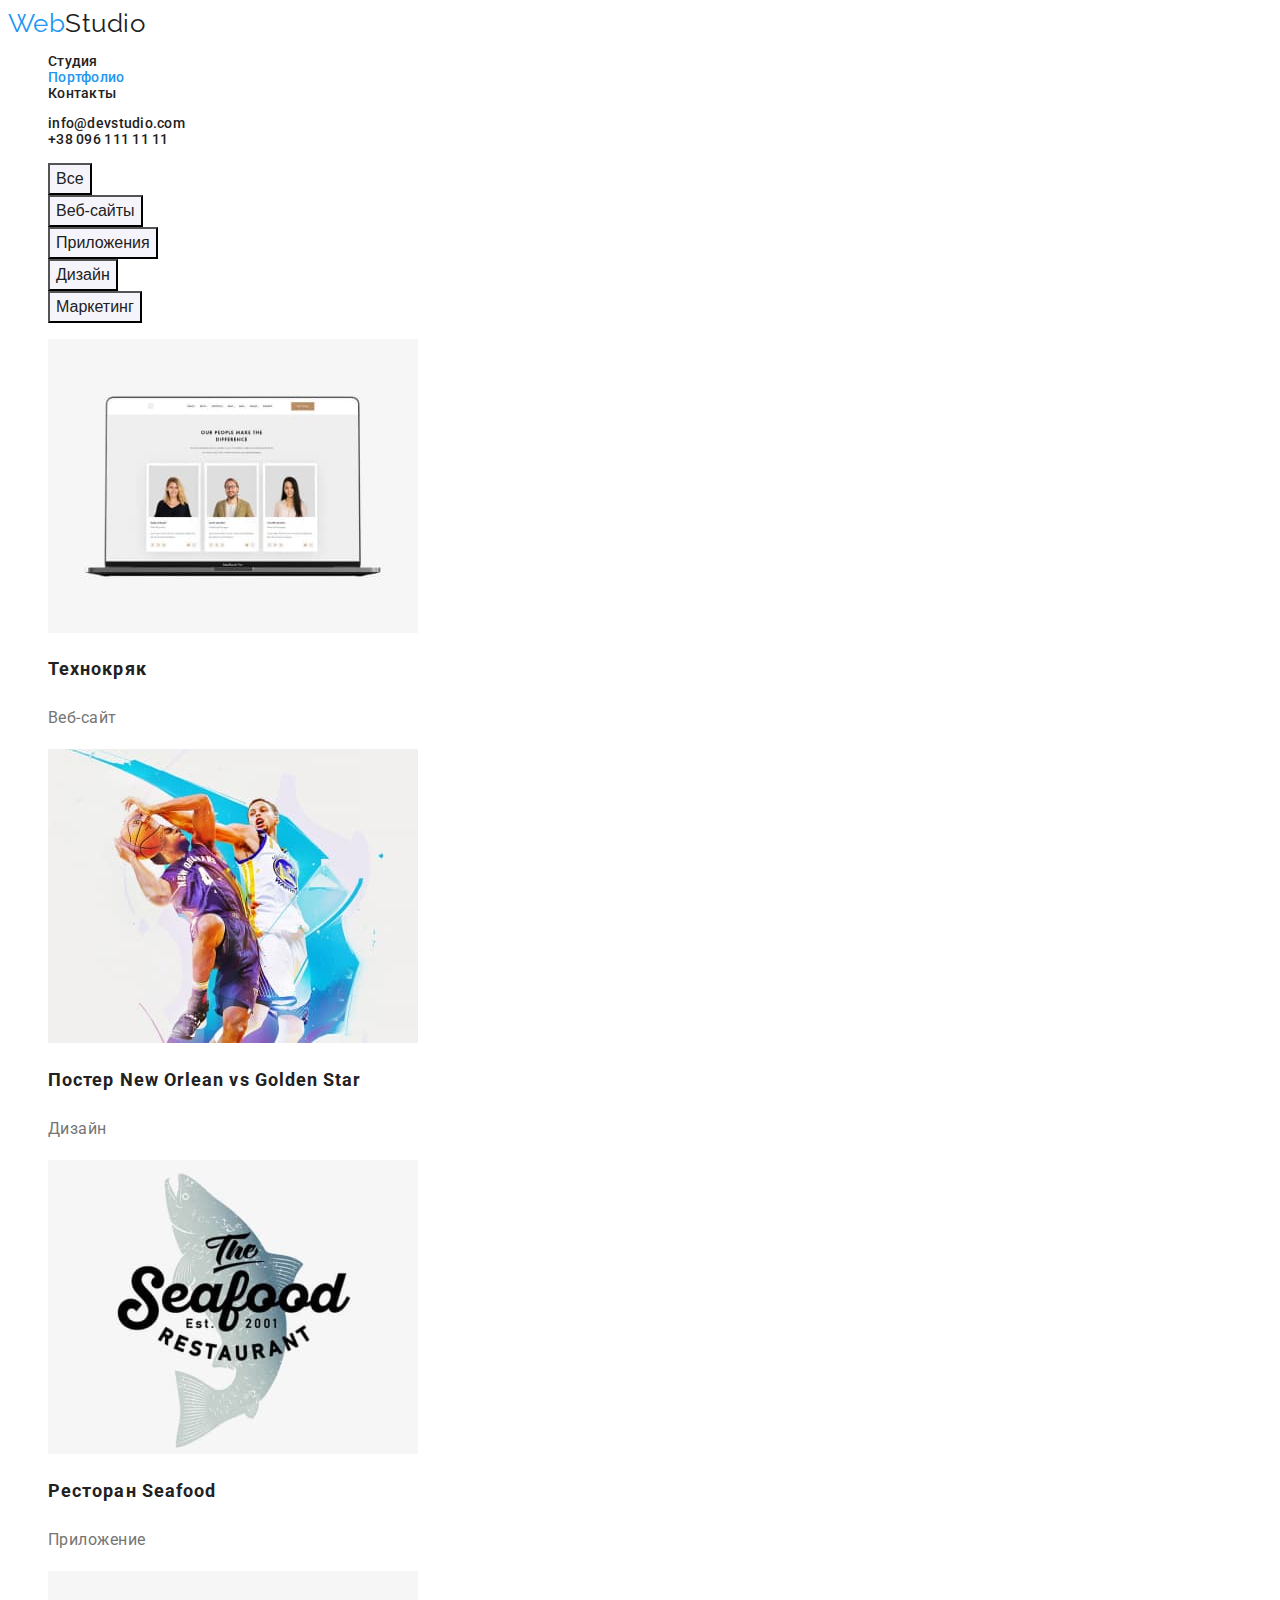
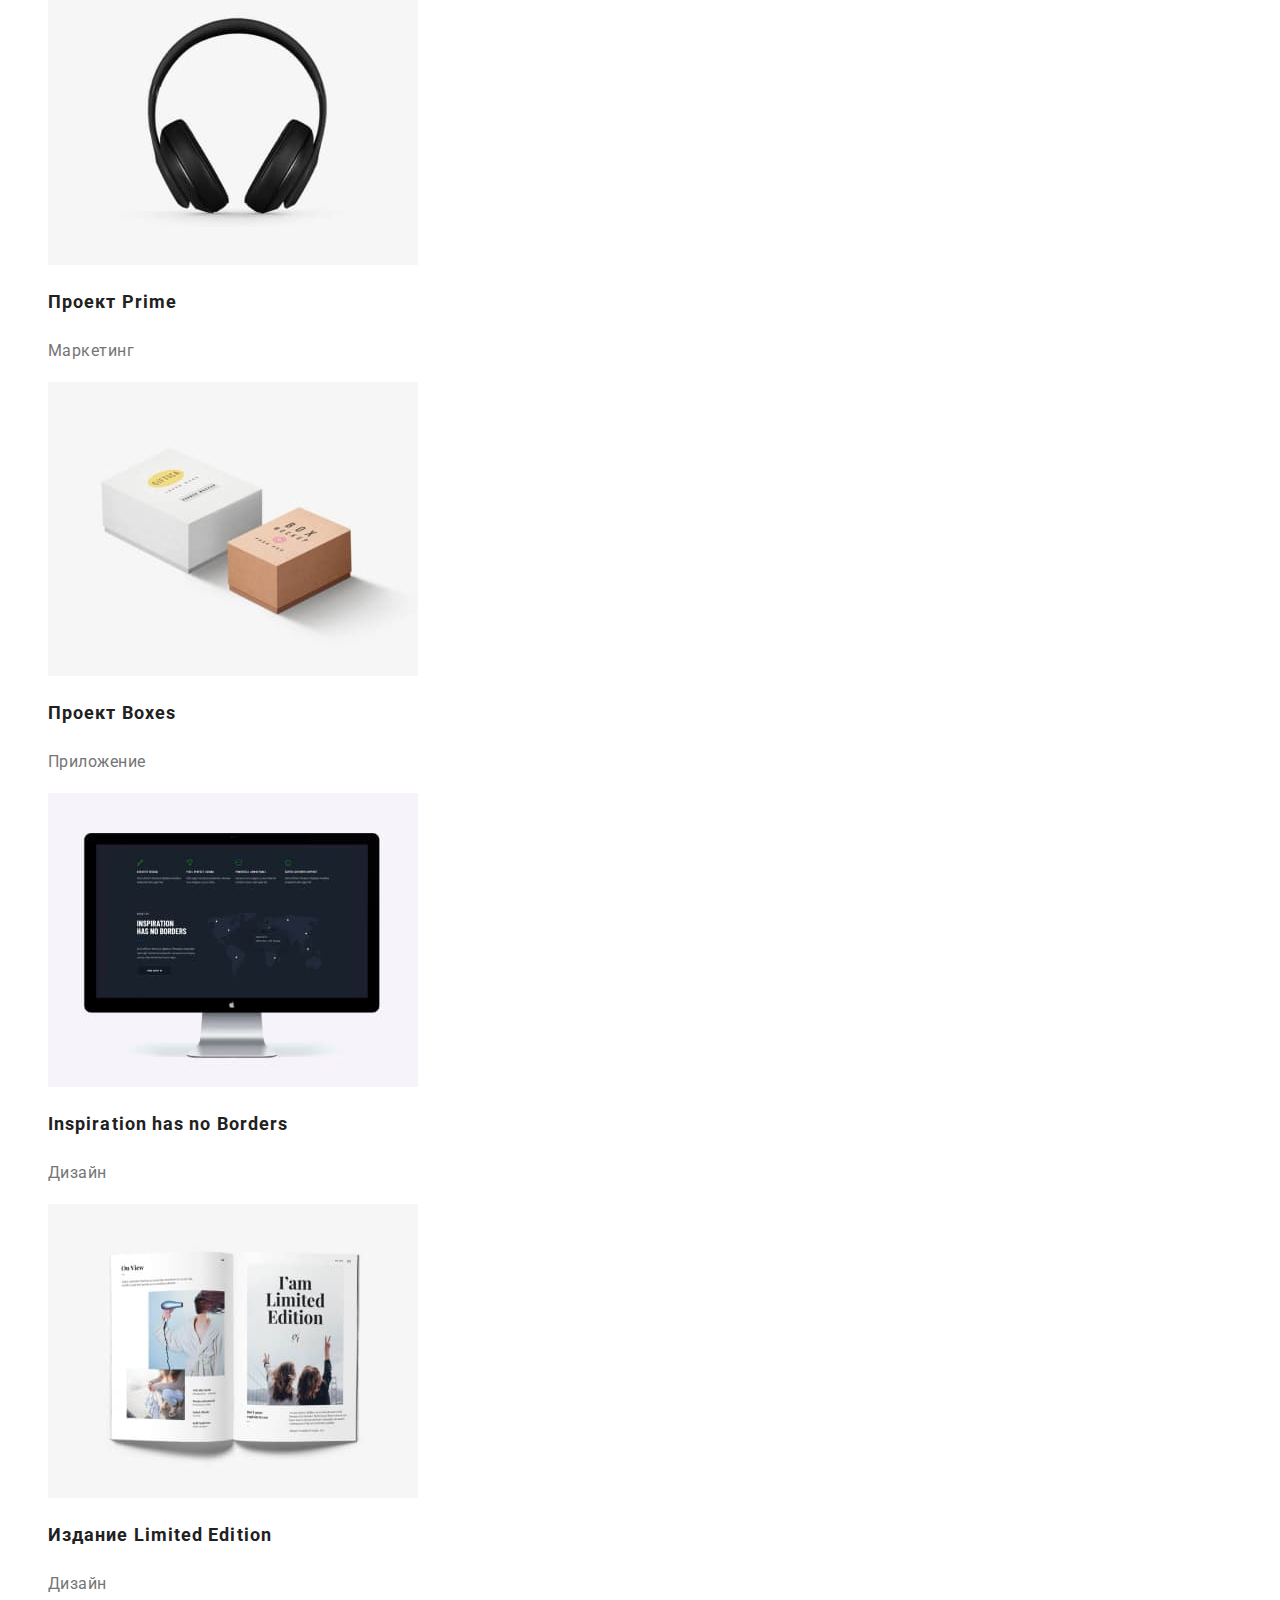
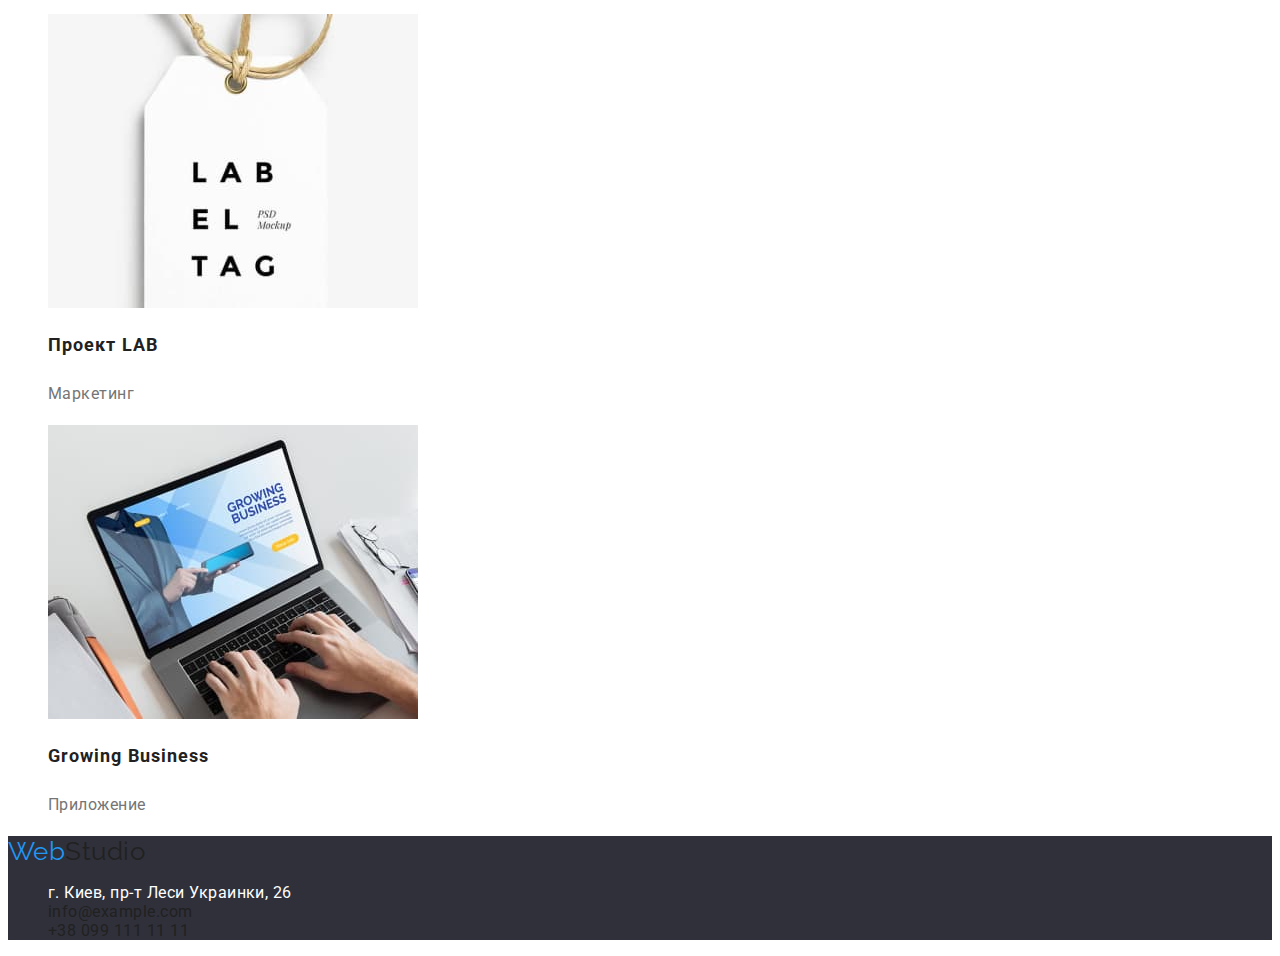
==== commit 437d8c3b: "Исправлено отображение в портфолио" ====
--- a/portfolio.html
+++ b/portfolio.html
@@ -23,7 +23,7 @@
                 <a href="./index.html" class=" link">Студия</a>
             </li>
             <li>
-                <a href="./portfolio.html" class="active-link link">Портфолио</a>
+                <a href="./portfolio.html" class="current link">Портфолио</a>
             </li>
             <li>
                 <a href="" class="link">Контакты</a>
@@ -42,7 +42,7 @@
 </header>
 
 <main>
-    <h1 class="portf-title">Портфолио</h1>
+    <h1 class="portf-title hidden">Портфолио</h1>
     <ul class="list">
         <li><button type="button" class="portf-button">Все</button></li>
         <li><button type="button" class="portf-button">Веб-сайты</button></li>
--- a/css/styles.css
+++ b/css/styles.css
@@ -10,6 +10,7 @@
   --link-focus: #2196f3;
   --main-hero-background: #2f303a;
   --main-title-txt: #ffffff;
+  --main-button-background: #2196f3;
   --main-button-txt: #fff;
   --main-text-p: #757575;
   --footer-background-color: #2f303a;
@@ -33,7 +34,6 @@
   font-family: 'Raleway', sans-serif;
   font-size: 26px;
   line-height: calc(31 / 26);
-  letter-spacing: 0.03em;
   color: var(--logo-color);
 }
 
@@ -46,23 +46,23 @@
   color: var(--link-main-color);
 }
 
-.active-link {
+.current {
   color: var(--active-html);
 }
 
-.nav {
-  font-weight: 500;
-  font-size: 14px;
-  line-height: calc(16 / 14);
-  letter-spacing: 0.02em;
-  color: var(--nav);
-}
-
+.nav,
 .info-head {
   font-weight: 500;
   font-size: 14px;
   line-height: calc(16 / 14);
   letter-spacing: 0.02em;
+}
+
+.nav {
+  color: var(--nav);
+}
+
+.info-head {
   color: var(--info-head);
 }
 
@@ -94,6 +94,19 @@
 .footer-info {
   color: var(--footer-info);
 }
+
+.hidden {
+  position: absolute;
+  white-space: nowrap;
+  width: 1px;
+  height: 1px;
+  overflow: hidden;
+  border: 0;
+  padding: 0;
+  clip: rect(0 0 0 0);
+  clip-path: inset(50%);
+  margin: -1px;
+}
 /*---------------------------------MAIN----------------------------------------*/
 .hero {
   background-color: var(--main-hero-background);
@@ -110,7 +123,7 @@
 }
 
 .main-button {
-  background-color: #2196f3;
+  background-color: var(--main-button-background);
   color: var(--main-button-txt);
   font-weight: 700;
   font-size: 16px;
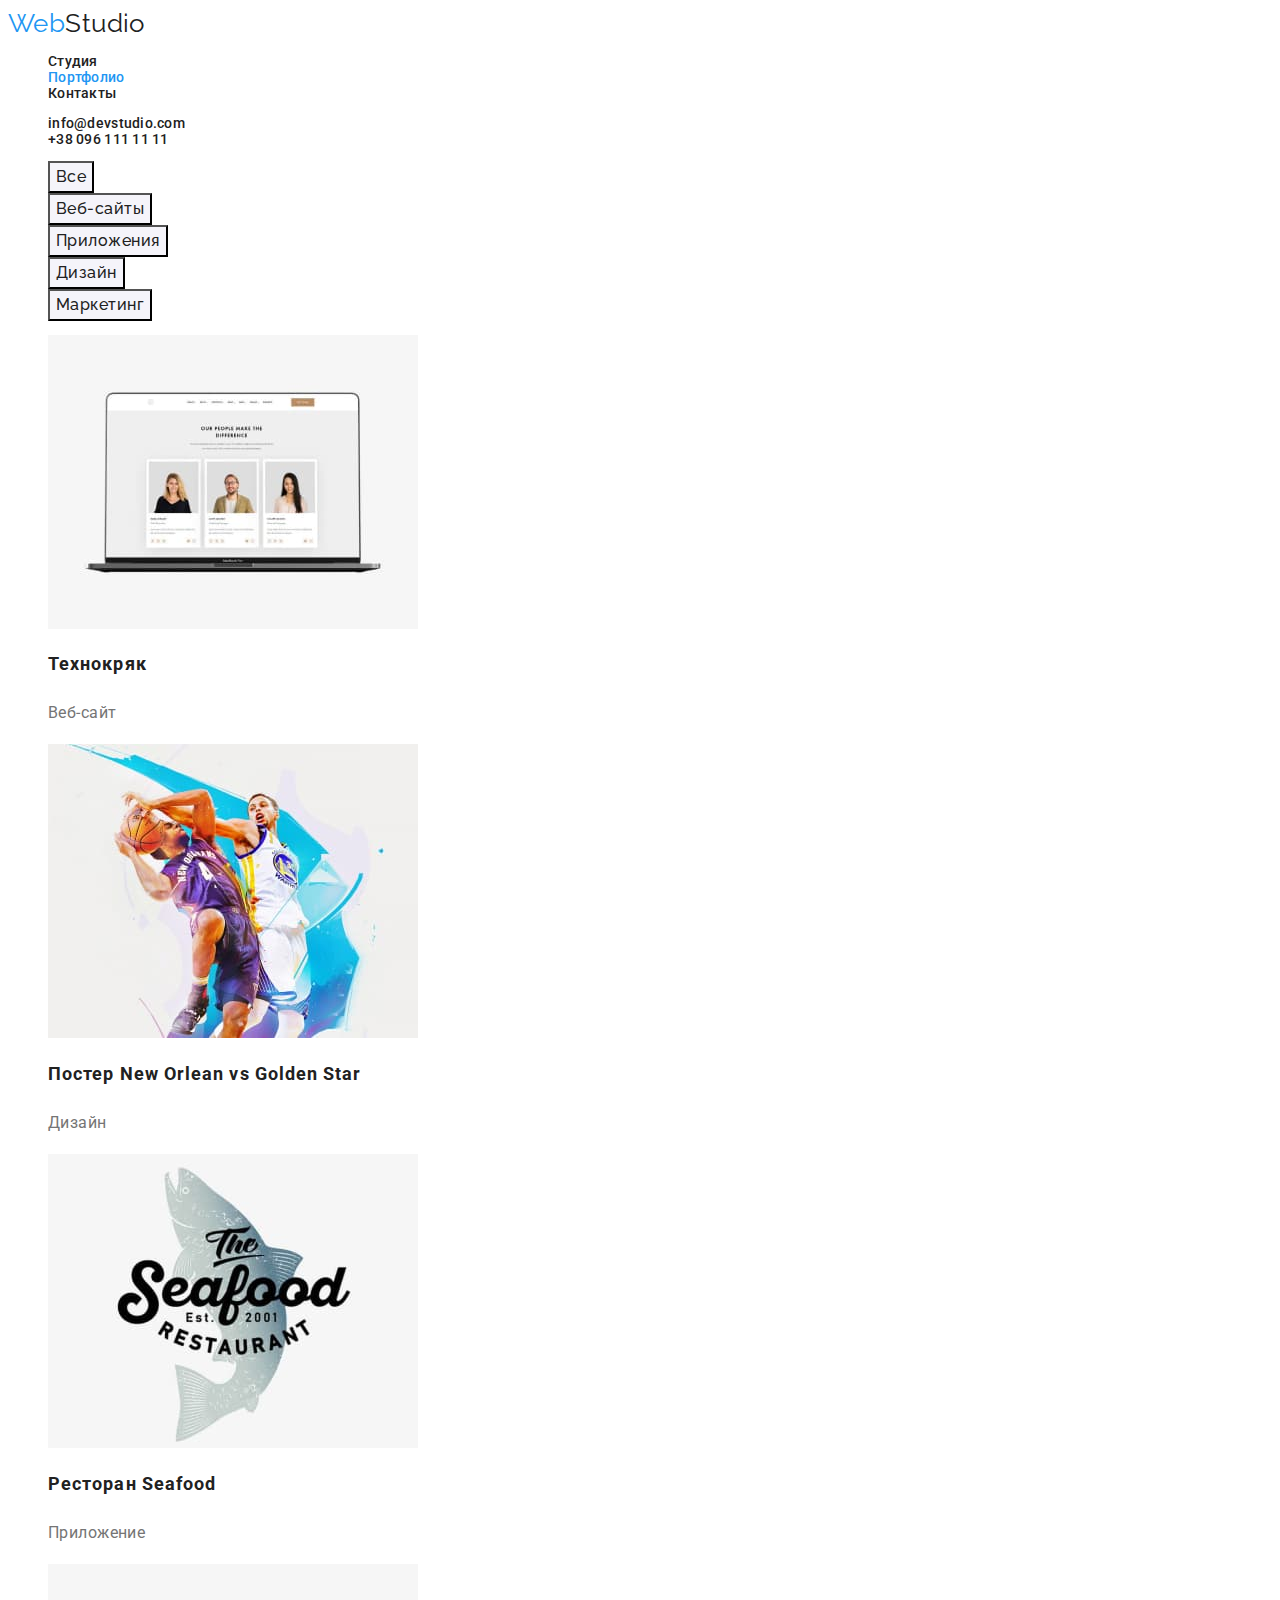
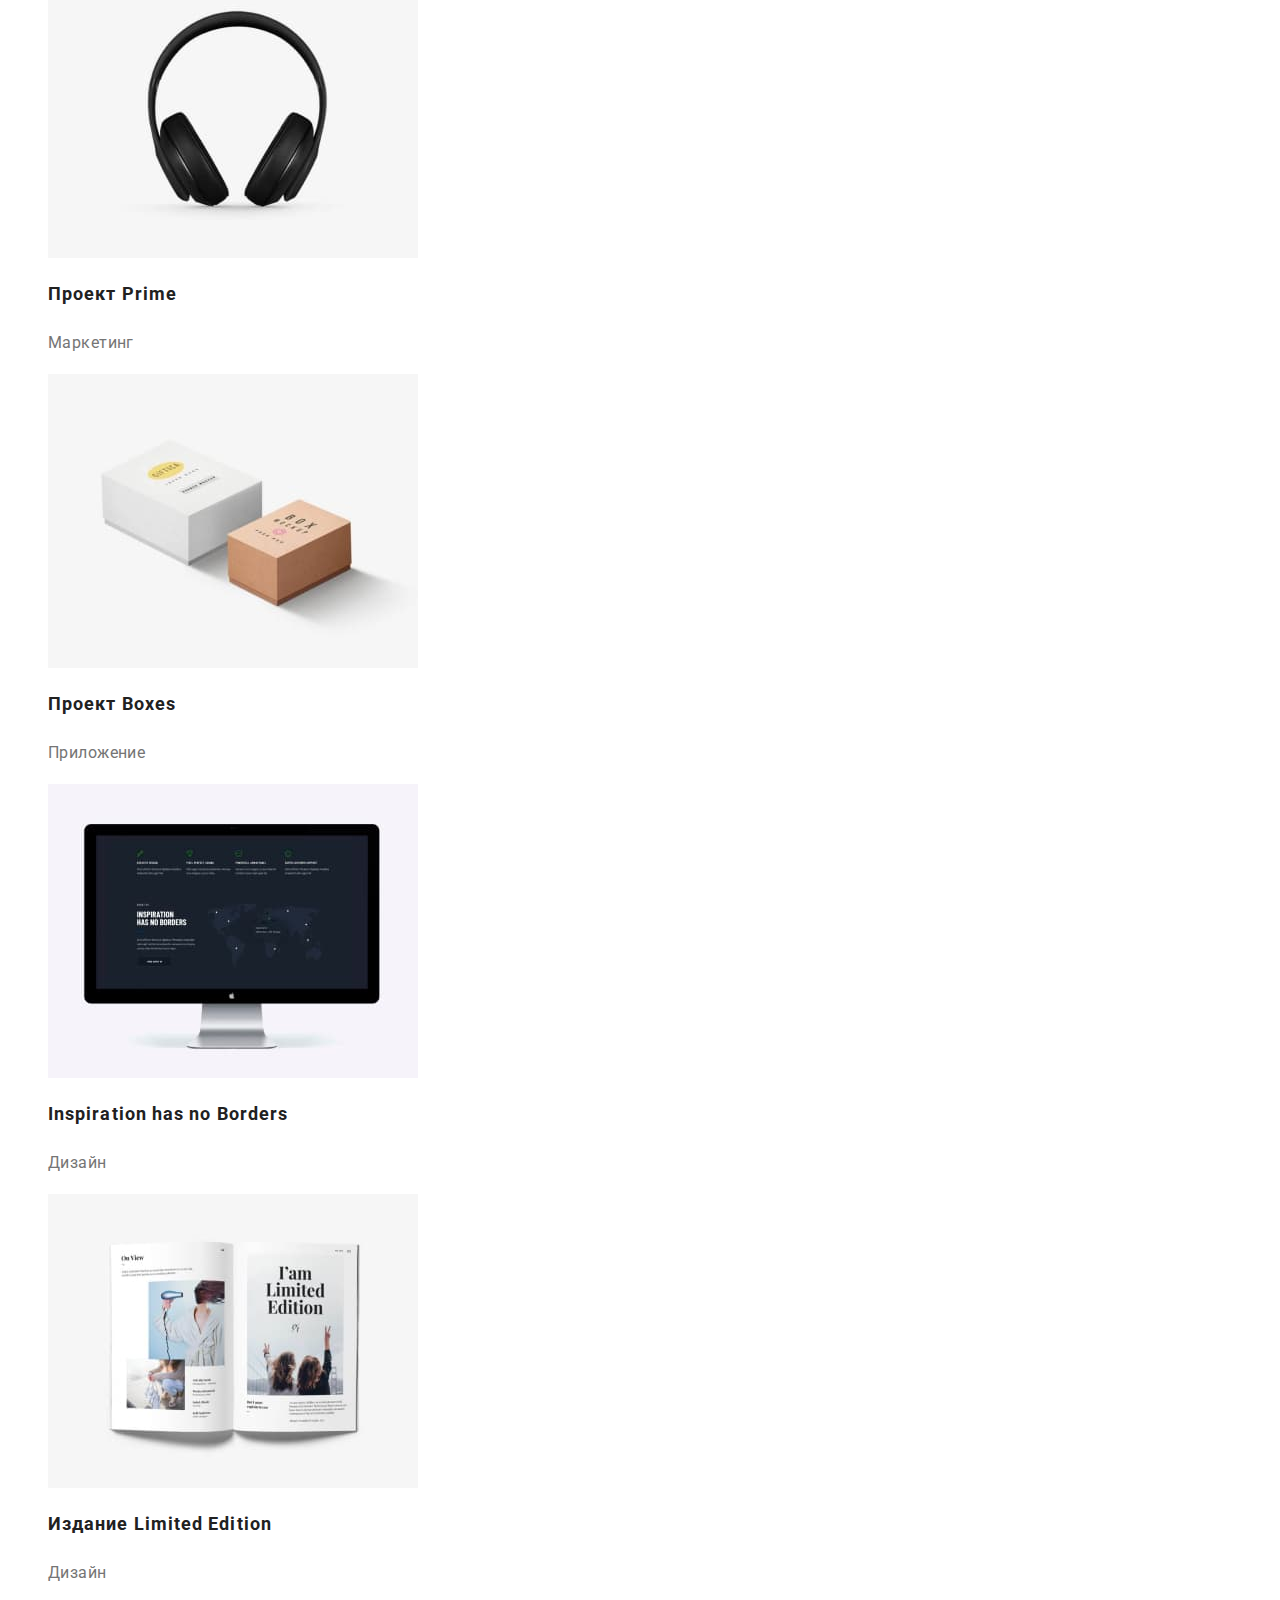
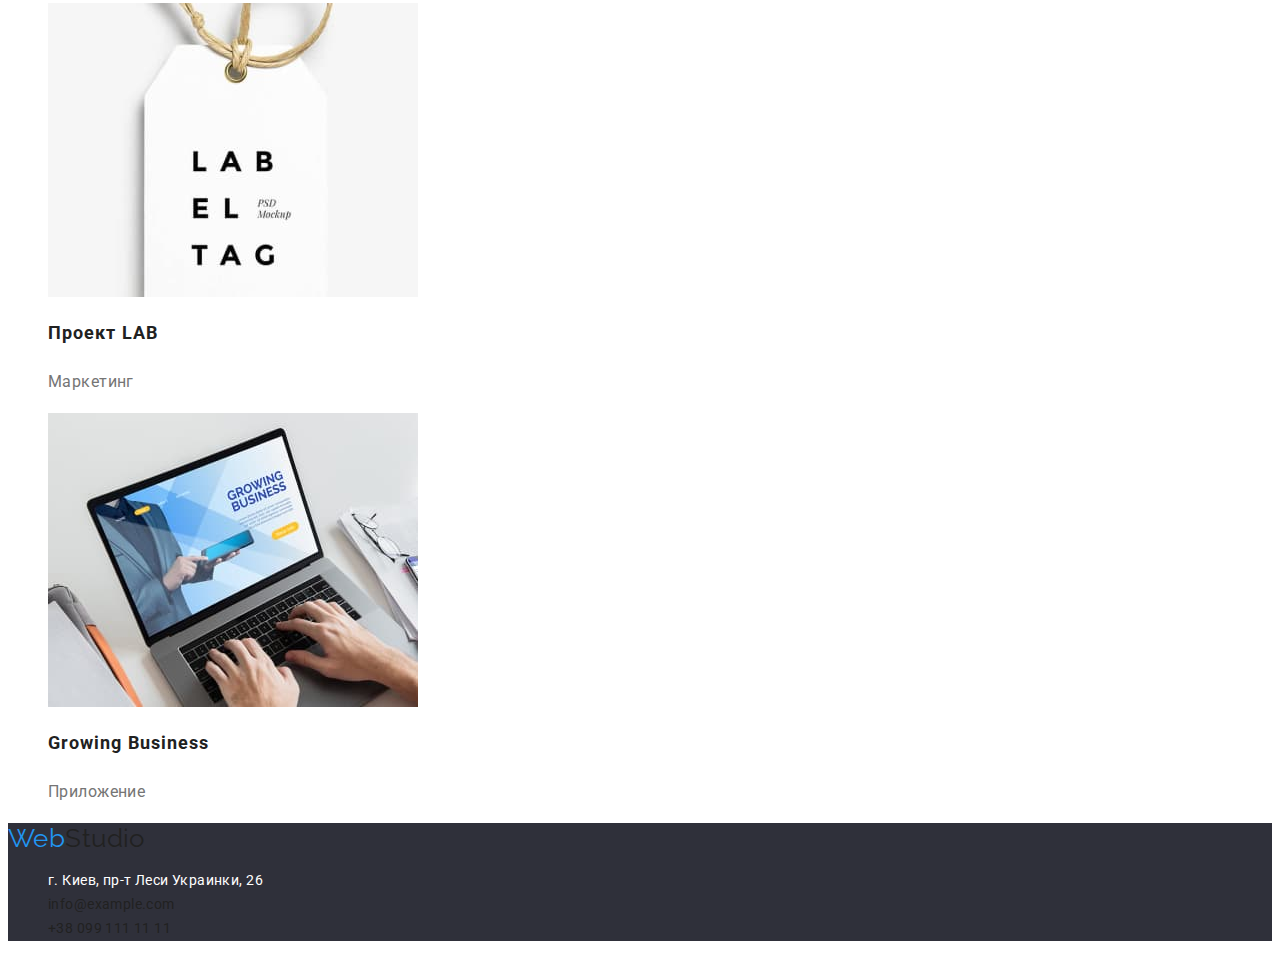
==== commit b92c199e: "Исправление ошибок отображения шрифтов и оптимизация кода" ====
--- a/portfolio.html
+++ b/portfolio.html
@@ -44,11 +44,11 @@
 <main>
     <h1 class="portf-title hidden">Портфолио</h1>
     <ul class="list">
-        <li><button type="button" class="portf-button">Все</button></li>
-        <li><button type="button" class="portf-button">Веб-сайты</button></li>
-        <li><button type="button" class="portf-button">Приложения</button></li>
-        <li><button type="button" class="portf-button">Дизайн</button></li>
-        <li><button type="button" class="portf-button">Маркетинг</button></li>
+        <li><button type="button" class="portf-button btn">Все</button></li>
+        <li><button type="button" class="portf-button btn">Веб-сайты</button></li>
+        <li><button type="button" class="portf-button btn">Приложения</button></li>
+        <li><button type="button" class="portf-button btn">Дизайн</button></li>
+        <li><button type="button" class="portf-button btn">Маркетинг</button></li>
     </ul>
     <ul class="portf-work list">
         <li>
--- a/css/styles.css
+++ b/css/styles.css
@@ -28,6 +28,7 @@
   font-family: 'Roboto', sans-serif;
   color: var(--main-txt-color);
   letter-spacing: 0.03em;
+  font-size: 14px;
 }
 
 .logo {
@@ -41,6 +42,12 @@
   color: var(--logo-sab-color);
 }
 
+.btn {
+  font-family: 'Raleway', sans-serif;
+  letter-spacing: 0.03em;
+  font-size: 14px;
+}
+
 .link {
   text-decoration: none;
   color: var(--link-main-color);
@@ -53,7 +60,6 @@
 .nav,
 .info-head {
   font-weight: 500;
-  font-size: 14px;
   line-height: calc(16 / 14);
   letter-spacing: 0.02em;
 }
@@ -80,6 +86,8 @@
 }
 
 .footer {
+  line-height: 1.71;
+  letter-spacing: 0.03em;
   background-color: var(--footer-background-color);
 }
 
@@ -123,6 +131,7 @@
 }
 
 .main-button {
+  font-family: 'Roboto', sans-serif;
   background-color: var(--main-button-background);
   color: var(--main-button-txt);
   font-weight: 700;
@@ -141,14 +150,11 @@
 
 .main-benefits-title {
   font-weight: 700;
-  font-size: 14px;
   line-height: calc(16 / 14);
-
   text-transform: uppercase;
 }
 
 .main-benefits-text {
-  font-size: 14px;
   line-height: 1.71;
   color: var(--main-text-p);
 }
